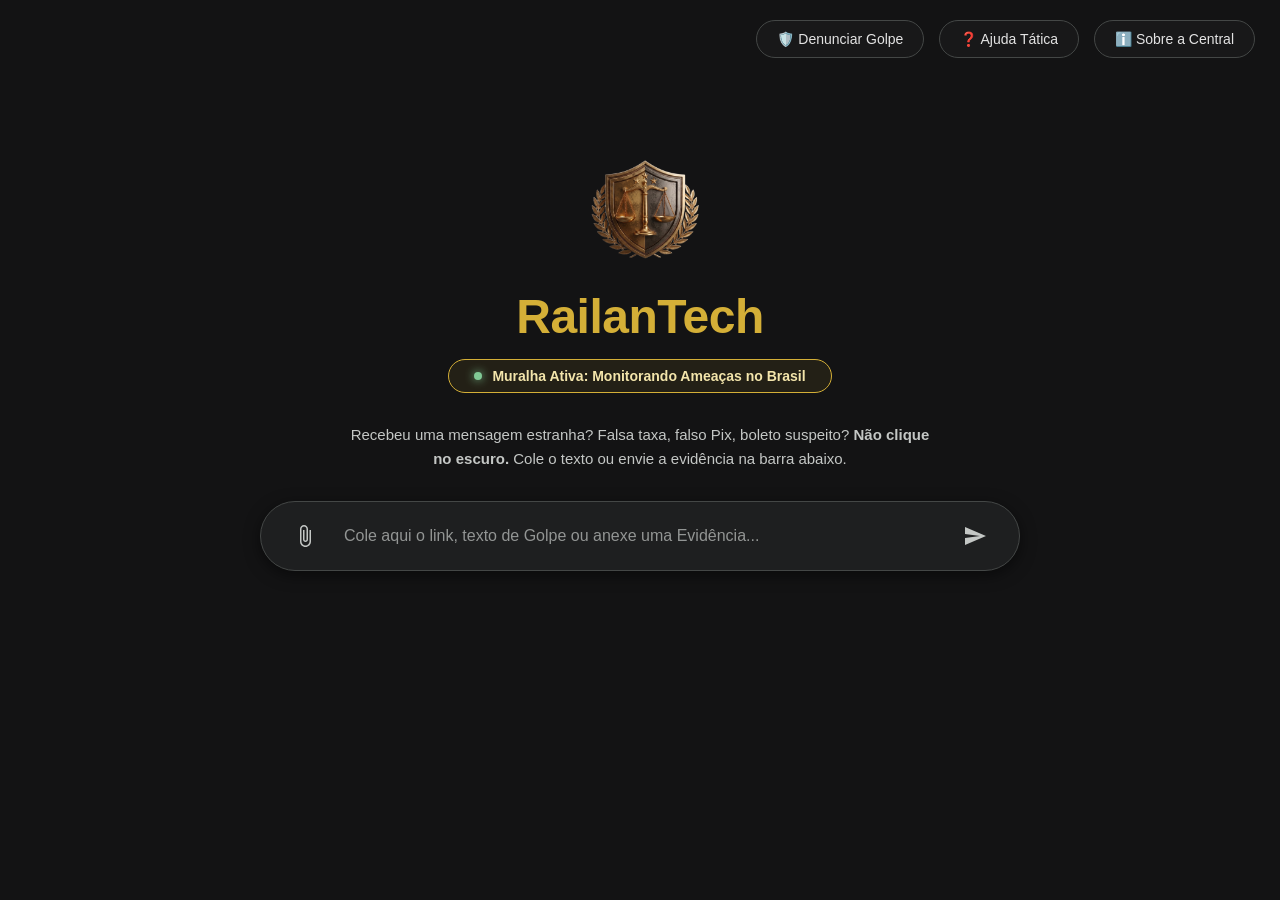
==== index.html @ b24131e7 "Update index.html" ====
<!DOCTYPE html>
<html lang="pt-BR">
<head>
    <meta charset="UTF-8">
    <meta name="viewport" content="width=device-width, initial-scale=1.0">
    <title>RailanTech Protect - Central Anti-Fraude</title>
    <style>
        :root {
            --bg-principal: #131314; --bg-secundario: #1e1f20; --bg-hover: #333538;
            --texto-principal: #e3e3e3; --texto-secundario: #c4c7c5; --borda: #444746;
            --destaque-azul: #a8c7fa; --vermelho-alerta: #f28b82; --verde-seguro: #81c995;
            --ouro-puro: #d4af37; --ouro-brilho: #f3e5ab; --fundo-modal: rgba(0, 0, 0, 0.85);
        }
        
        * { 
            margin: 0; padding: 0; box-sizing: border-box; 
            font-family: -apple-system, BlinkMacSystemFont, "Segoe UI", Roboto, Helvetica, Arial, sans-serif;
            -webkit-tap-highlight-color: transparent;
        }
        
        body {
            background-color: var(--bg-principal); color: var(--texto-principal);
            min-height: 100dvh; display: flex; flex-direction: column;
            align-items: center; overflow-x: hidden;
        }
        input, button, textarea {
            -webkit-appearance: none; border: none; outline: none;
        }
        /* =========================================
        1. MENU ESTRATÉGICO
        ========================================= */
        .top-bar { position: absolute; top: 0; width: 100%; padding: 20px 25px; display: flex; justify-content: flex-end; align-items: center; z-index: 100; }
        .menu-btn { background: none; color: var(--texto-secundario); cursor: pointer; padding: 10px; border-radius: 50%; transition: 0.2s; display: flex; align-items: center; justify-content: center; }
        .menu-flutuante { position: absolute; top: 70px; right: 25px; background-color: var(--bg-secundario); border-radius: 12px; width: 350px; padding: 12px 0;
        border: 1px solid var(--borda); display: none; z-index: 101; box-shadow: 0 10px 30px rgba(0,0,0,0.8); }
        .menu-flutuante.ativo { display: block; animation: fadeIn 0.2s; }
        .menu-item { padding: 16px 20px; display: flex; align-items: center; gap: 15px; color: var(--texto-principal); font-size: 16px; font-weight: 500; cursor: pointer; transition: 0.2s; }
        .menu-item:hover { background-color: rgba(255,255,255,0.05); }

        @media (min-width: 1025px) {
            .menu-btn { display: none; }
            .menu-flutuante { position: static; display: flex !important; flex-direction: row; gap: 15px; background: transparent; border: none; padding: 0; width: auto; box-shadow: none; }
            .menu-item { padding: 10px 20px; border-radius: 30px; border: 1px solid var(--borda); background-color: rgba(255,255,255,0.02); font-size: 14px; }
            .menu-item:hover { background-color: rgba(255,255,255,0.08); border-color: var(--texto-secundario); }
        }
        /* =========================================
        2. NÚCLEO CENTRAL (DASHBOARD)
        ========================================= */
        .main-container { width: 100%; max-width: 800px; padding: 20px; display: flex; flex-direction: column; align-items: center; text-align: center; margin-top: 15dvh; }
        .conteudo-central img { width: 220px; height: auto; margin-bottom: 20px; }
        .titulo-central { color: var(--ouro-puro); font-size: 48px; font-weight: 600; margin-bottom: 15px; letter-spacing: -0.5px; }

        .placar-autoridade { background: rgba(212, 175, 55, 0.08); border: 1px solid var(--ouro-puro); border-radius: 30px; padding: 8px 25px; color: var(--ouro-brilho); font-weight: 600;
        font-size: 14px; margin-bottom: 30px; display: inline-flex; align-items: center; gap: 10px; }
        .placar-autoridade span { display: inline-block; width: 8px; height: 8px; background-color: var(--verde-seguro); border-radius: 50%; box-shadow: 0 0 10px var(--verde-seguro); animation: pulse 2s infinite; }
        .prompt-box { width: 100%; background-color: var(--bg-secundario); border-radius: 40px; display: flex; align-items: center; padding: 10px 20px; border: 1px solid var(--borda); margin-bottom: 30px; transition: 0.3s; box-shadow: 0 4px 15px rgba(0,0,0,0.5); }
        .prompt-box:focus-within { border-color: var(--texto-secundario); background-color: var(--bg-hover); box-shadow: 0 4px 20px rgba(0,0,0,0.7); }
        .prompt-box input[type="text"] { flex: 1; background: transparent; color: var(--texto-principal); font-size: 16px; padding: 15px; }
        .prompt-box input[type="text"]::placeholder { color: var(--texto-secundario); opacity: 0.7; }
        .btn-acao { background: transparent; cursor: pointer; padding: 12px; border-radius: 50%; transition: 0.2s; display: flex; align-items: center; justify-content: center; }
        .btn-acao:hover { background-color: rgba(255,255,255,0.1); }
        .btn-acao svg { fill: var(--texto-secundario); width: 24px; height: 24px; }
        .resultado-box { width: 100%; display: none; flex-direction: column; text-align: left; margin-bottom: 40px; }
        .mensagem-ia { background-color: var(--bg-secundario); padding: 30px; border-radius: 16px; font-size: 16px; line-height: 1.7; border: 1px solid var(--borda); }
        .mensagem-ia.alerta { border-left: 4px solid var(--vermelho-alerta); }
        .mensagem-ia.seguro { border-left: 4px solid var(--verde-seguro); }
        .mensagem-ia.neutro { border-left: 4px solid var(--destaque-azul); }
        .preview-imagem { max-width: 100%; max-height: 250px; border-radius: 8px; margin-bottom: 15px; display: none; border: 1px solid var(--borda); object-fit: contain; }
        /* =========================================
        3. ARQUITETURA MODAL (O COFRE BLINDADO)
        ========================================= */
        .modal-overlay { position: fixed; top: 0; left: 0; width: 100%; height: 100%; background: var(--fundo-modal); z-index: 999; display: none; align-items: center; justify-content: center; backdrop-filter: blur(8px); animation: fadeIn 0.3s; }
        .modal-content { background-color: var(--bg-secundario); border-radius: 20px; width: 90%; max-width: 600px; padding: 40px; padding-bottom: 50px; position: relative; max-height: 85dvh; overflow-y: auto; border: 1px solid var(--borda); box-shadow: 0 15px 50px rgba(0,0,0,0.8); }
        .modal-title { font-size: 22px; margin-bottom: 25px; color: var(--ouro-brilho); display: flex; align-items: center; gap: 10px; font-weight: 600; padding-right: 30px; }
        .btn-fechar { position: absolute; top: 20px; right: 20px; background: transparent; color: var(--texto-secundario); cursor: pointer; font-size: 22px; width: 40px; height: 40px; border-radius: 50%; display: flex; align-items: center; justify-content: center; transition: 0.2s; }
        .btn-fechar:hover { background-color: rgba(255,255,255,0.08); color: var(--vermelho-alerta); }
        .secao-dossie { margin-bottom: 25px; }
        .secao-dossie p { margin-bottom: 10px; font-weight: 600; color: var(--texto-principal); font-size: 15px; }
        .botoes-grid { display: grid; grid-template-columns: 1fr 1fr; gap: 10px; }
        .btn-opcao { background: var(--bg-principal); border: 2px solid var(--borda); color: var(--texto-secundario); padding: 15px; border-radius: 12px; cursor: pointer; font-size: 15px; font-weight: 600; transition: 0.2s; }
        .btn-opcao.selecionado { background: rgba(212, 175, 55, 0.1); border-color: var(--ouro-puro); color: var(--ouro-brilho); }

        .input-texto { width: 100%; background: var(--bg-principal); border: 1px solid var(--borda); color: var(--texto-principal); padding: 15px; border-radius: 12px; margin-bottom: 10px; font-size: 16px; }
        textarea.input-texto { resize: vertical; }
        .input-texto:focus { border-color: var(--ouro-puro); }

        .btn-fantasma { width: 100%; background: transparent; border: 1px dashed var(--borda); color: var(--texto-secundario); padding: 15px; border-radius: 12px; cursor: pointer; font-size: 15px; display: flex; justify-content: center; align-items: center; gap: 8px; }

        .btn-enviar-dossie { background: linear-gradient(45deg, var(--ouro-puro), var(--ouro-brilho)); color: #000; padding: 18px; border-radius: 35px; font-weight: 700; width: 100%; cursor: pointer; font-size: 16px; margin-top: 15px; margin-bottom: 10px; transition: 0.2s; box-shadow: 0 4px 15px rgba(212, 175, 55, 0.3); }
        .btn-enviar-dossie:hover { transform: translateY(-2px); box-shadow: 0 6px 20px rgba(212, 175, 55, 0.5); }
        .protocolo-box { background: var(--bg-principal); border: 1px solid var(--ouro-puro); padding: 15px; border-radius: 10px; font-size: 22px; font-weight: bold; color: var(--ouro-brilho); margin: 20px 0; letter-spacing: 2px; text-align: center; }
        
        /* =========================================
        4. FLUIDEZ ESTRATÉGICA
        ========================================= */
        @media (max-width: 1024px) {
            .main-container { margin-top: 10dvh; width: 90%; }
            .titulo-central { font-size: 42px; }
        }
        @media (max-width: 768px) {
            .main-container { margin-top: 5dvh; padding: 10px; width: 100%; }
            .titulo-central { font-size: 36px; }
            .conteudo-central img { width: 160px; }
            .prompt-box { padding: 6px 12px; }
            .prompt-box input[type="text"] { font-size: 16px; padding: 12px 5px; }
            .menu-flutuante { width: 90%; left: 5%; right: 5%; top: 70px; }
            .modal-content { padding: 25px 20px 45px 20px; width: 95%; max-height: 90dvh; }
            .botoes-grid { grid-template-columns: 1fr !important; }
            .btn-fechar { top: 15px; right: 15px; }
        }
        @keyframes pulse { 0% { opacity: 0.5; } 50% { opacity: 1; } 100% { opacity: 0.5; } }
        @keyframes fadeIn { from { opacity: 0; } to { opacity: 1; } }
    </style>
</head>
<body>
    <div class="top-bar">
        <button class="menu-btn" onclick="document.getElementById('menuFlutuante').classList.toggle('ativo')">
            <svg viewBox="0 0 24 24" width="28" height="28" fill="currentColor"><path d="M3 18h18v-2H3v2zm0-5h18v-2H3v2zm0-7v2h18V6H3z"/></svg>
        </button>
        <div class="menu-flutuante" id="menuFlutuante">
            <div class="menu-item" onclick="abrirModalOSINT('form-dossie')"> 🛡️  Denunciar Golpe</div>
            <div class="menu-item" onclick="abrirModalOSINT('painel-ajuda')"> ❓  Ajuda Tática</div>
            <div class="menu-item" onclick="abrirModalOSINT('painel-sobre')"> ℹ️  Sobre a Central</div>
        </div>
    </div>
    <div class="main-container">
        <div class="conteudo-central">
            <img src="escudo-sem-fundo.png" alt="Escudo RailanTech">
            <h1 class="titulo-central">RailanTech</h1>
            <div class="placar-autoridade"><span></span> Muralha Ativa: Monitorando Ameaças no Brasil</div>
            <p style="color: var(--texto-secundario); margin-bottom: 30px; font-size: 15px; max-width: 600px; line-height: 1.6;">
                Recebeu uma mensagem estranha? Falsa taxa, falso Pix, boleto suspeito?
                <b>Não clique no escuro.</b> Cole o texto ou envie a evidência na barra abaixo.
            </p>
        </div>
        <div class="prompt-box">
            <input type="file" id="input-imagem-radar" accept="image/*,video/*,audio/*" style="display: none;" onchange="processarImagemNeural(event)">
            <button class="btn-acao" onclick="document.getElementById('input-imagem-radar').click()" title="Anexar Evidência">
                <svg viewBox="0 0 24 24"><path d="M16.5 6v11.5c0 2.21-1.79 4-4 4s-4-1.79-4-4V5c0-1.38 1.12-2.5 2.5-2.5s2.5 1.12 2.5 2.5v10.5c0 .55-.45 1-1 1s-1-.45-1-1V6H10v9.5c0 1.38 1.12 2.5 2.5 2.5s2.5-1.12 2.5-2.5V5c0-2.21-1.79-4-4-4S7 2.79 7 5v12.5c0 3.04 2.46 5.5 5.5 5.5s5.5-2.46 5.5-5.5V6h-1.5z"/></svg>
            </button>
            <input type="text" id="input-link" onkeypress="if(event.key === 'Enter') iniciarVarredura()">
            <button class="btn-acao" onclick="iniciarVarredura()" title="Verificar Segurança">
                <svg viewBox="0 0 24 24"><path d="M2.01 21L23 12 2.01 3 2 10l15 2-15 2z"/></svg>
            </button>
        </div>
        <div id="loading-varredura" style="display:none; color: var(--texto-secundario); margin-bottom: 20px; font-weight: 500;">Analisando dados com Perícia OSINT...</div>
        <div class="resultado-box" id="resultado-box">
            <img id="preview-imagem-radar" class="preview-imagem" src="" alt="Evidência Analisada">
            <div class="mensagem-ia" id="mensagem-resposta"></div>
        </div>
    </div>
    
    <div class="modal-overlay" id="modalOSINT">
        <div class="modal-content">
            <button class="btn-fechar" onclick="document.getElementById('modalOSINT').style.display='none'"> ✖ </button>

            <div id="form-dossie" style="display:none;">
                <div class="modal-title"> 🛡️  Dossiê de Investigação</div>
                <p style="color: var(--texto-secundario); margin-bottom: 25px; font-size: 14px;">Suas informações ajudam a alimentar a nossa Lista Negra.</p>
                <div class="secao-dossie">
                    <p>1. Quem foi o alvo da tentativa de golpe?</p>
                    <div class="botoes-grid">
                        <button class="btn-opcao selecionado" id="btn-cidadao" onclick="selecionarPerfil('Cidadão')"> 👤  Sou Cidadão (Pessoa Física)</button>
                        <button class="btn-opcao" id="btn-empresa" onclick="selecionarPerfil('Empresa')"> 🏢  Sou Empresa (CNPJ)</button>
                    </div>
                </div>
                <div class="secao-dossie">
                    <p>2. Por onde o bandido tentou atacar?</p>
                    <div class="botoes-grid" style="grid-template-columns: 1fr 1fr 1fr;">
                        <button class="btn-opcao selecionado" onclick="selecionarCanal(this, 'WhatsApp')">WhatsApp</button>
                        <button class="btn-opcao" onclick="selecionarCanal(this, 'E-mail')">E-mail</button>
                        <button class="btn-opcao" onclick="selecionarCanal(this, 'SMS')">SMS/Outro</button>
                    </div>
                </div>
                <div class="secao-dossie">
                    <p>3. Conte do seu jeito o que aconteceu:</p>
                    <textarea id="texto-relato" class="input-texto" rows="4" placeholder="Escreva aqui ou grave um vídeo/áudio no botão abaixo..."></textarea>

                    <input type="file" id="input-anexo-dossie" accept="image/*,video/*,audio/*" style="display:none" onchange="prepararAnexoDossie(event)">
                    <button class="btn-fantasma" id="btn-ui-anexo" onclick="document.getElementById('input-anexo-dossie').click()">
                        📎  Anexar Evidência (Print / Vídeo Libras / Áudio)
                    </button>
                </div>
                <input type="text" id="contato-opcional" class="input-texto" placeholder="Seu WhatsApp ou E-mail (Opcional)">
                <button class="btn-enviar-dossie" onclick="transmitirDossieOficial()" id="btn-transmitir">Transmitir Dossiê para a Central</button>
            </div>
            
            <div id="tela-sucesso" style="display:none; text-align: center; padding: 20px 0;">
                <h3 style="color: var(--verde-seguro); font-size: 24px; margin-bottom: 15px;"> ✅  Denúncia Registrada!</h3>
                <p style="color: var(--texto-secundario); font-size: 15px;">Você agiu como um verdadeiro Agente. Sua denúncia foi processada sob o protocolo oficial:</p>
                <div class="protocolo-box" id="num-protocolo">RT-BR-...</div>
                <button class="btn-opcao selecionado" style="width: 100%;" onclick="document.getElementById('modalOSINT').style.display='none'">Fechar e Voltar à Base</button>
            </div>
            
            <div id="painel-ajuda" style="display:none;">
                <div class="modal-title"> ❓  Ajuda Tática</div>
                <p style="color: var(--texto-secundario); font-size: 15px; margin-bottom: 18px; line-height: 1.6;"> 🚨  <b>1. Congele e Capture:</b> O bandido sempre tenta usar o medo e a pressa contra você. Não clique em nenhum link no escuro! Respire, tire um Print (foto da tela) ou copie o texto da mensagem suspeita.</p>
                <p style="color: var(--texto-secundario); font-size: 15px; margin-bottom: 18px; line-height: 1.6;"> 📥  <b>2. Acione o Radar:</b> Venha para a nossa Central. Cole o texto do golpe na barra principal ou clique no <b>Clipe de Papel</b> para enviar a foto da conversa.</p>
                <p style="color: var(--texto-secundario); font-size: 15px; margin-bottom: 18px; line-height: 1.6;"> ⚖️  <b>3. O Veredito Oficial:</b> Deixe a nossa Inteligência agir. Se acender a luz do <b style="color: var(--vermelho-alerta);">Alerta Vermelho</b>, é fraude: bloqueie o contato imediatamente. Se brilhar o <b style="color: var(--verde-seguro);">Selo Verde</b>, fique em paz, o acesso é seguro.</p>
            </div>
            
            <div id="painel-sobre" style="display:none;">
                <div class="modal-title"> ℹ️  Sobre a RailanTech</div>
                <p style="color: var(--texto-secundario); font-size: 15px; line-height: 1.6;">O <b>Terminal de Inteligência RailanTech</b> é uma muralha de segurança contra o cibercrime. Desenvolvido com arquitetura de dados OSINT Nível 1, operando com inteligência artificial para proteção da população brasileira contra golpes virtuais.</p>
            </div>
        </div>
    </div>

    <script>
        // ATENÇÃO COMANDANTE: INSIRA AQUI O LINK REAL DO SEU CLOUDFLARE WORKER
        const API_MATRIZ = "https://motor-osint-privado.analise-seguranca.workers.dev";

        const frasesMobile = ["Cole o Link suspeito...", "Cole o texto do Golpe...", "Ou envie a Evidência..."];
        let iFrase = 0; let iLetra = 0; let apagando = false; let isTypingPaused = false;
        const typingDelay = 70; const eraseDelay = 40; const newTextDelay = 2000;
        const inputLink = document.getElementById('input-link');
        
        inputLink.addEventListener('focus', () => { isTypingPaused = true; inputLink.placeholder = "Cole a ameaça aqui..."; });
        inputLink.addEventListener('blur', () => { if(inputLink.value === "") { isTypingPaused = false; } });
        
        function maquinaDeEscrever() {
            if (window.innerWidth > 768) {
                inputLink.placeholder = "Cole aqui o link, texto de Golpe ou anexe uma Evidência...";
                return;
            }
            if (isTypingPaused || inputLink.value !== "") {
                setTimeout(maquinaDeEscrever, 1000);
                return;
            }
            const fraseAtual = frasesMobile[iFrase];
            if (!apagando) {
                inputLink.placeholder = fraseAtual.substring(0, iLetra + 1);
                iLetra++;
                if (iLetra === fraseAtual.length) {
                    apagando = true;
                    setTimeout(maquinaDeEscrever, newTextDelay);
                } else { setTimeout(maquinaDeEscrever, typingDelay); }
            } else {
                inputLink.placeholder = fraseAtual.substring(0, iLetra - 1);
                iLetra--;
                if (iLetra === 0) {
                    apagando = false;
                    iFrase = (iFrase + 1) % frasesMobile.length;
                    setTimeout(maquinaDeEscrever, typingDelay);
                } else { setTimeout(maquinaDeEscrever, eraseDelay); }
            }
        }
        window.onload = function() { setTimeout(maquinaDeEscrever, 500); };
        
        function abrirModalOSINT(painelID) {
            document.getElementById('menuFlutuante').classList.remove('ativo');
            document.getElementById('form-dossie').style.display = 'none';
            document.getElementById('tela-sucesso').style.display = 'none';
            document.getElementById('painel-ajuda').style.display = 'none';
            document.getElementById('painel-sobre').style.display = 'none';

            if(painelID === 'form-dossie') {
                dossieDados.anexoBase64 = null;
                document.getElementById('texto-relato').value = '';
                document.getElementById('contato-opcional').value = '';
                const btnUi = document.getElementById('btn-ui-anexo');
                btnUi.innerHTML = ' 📎  Anexar Evidência (Print / Vídeo Libras / Áudio)';
                btnUi.style.color = 'var(--texto-secundario)';
            }
            document.getElementById(painelID).style.display = 'block';
            document.getElementById('modalOSINT').style.display = 'flex';
        }
        
        document.addEventListener('click', function(event) {
            const menu = document.getElementById('menuFlutuante');
            const btnMenu = document.querySelector('.menu-btn');
            if (!menu.contains(event.target) && !btnMenu.contains(event.target)) {
                menu.classList.remove('ativo');
            }
        });
        
        function aplicarCoresLaudo(msgBox, texto) {
            msgBox.className = "mensagem-ia";
            const txt = texto.toUpperCase();
            if (txt.includes("[ SEGURO") || txt.includes("[SEGURO")) { msgBox.classList.add("seguro"); }
            else if (txt.includes("[ ALERTA") || txt.includes("[ALERTA") || txt.includes("[ AMEAÇA") || txt.includes("[AMEAÇA") || txt.includes("[ GOLPE") || txt.includes("[GOLPE")) { msgBox.classList.add("alerta"); }
            else { msgBox.classList.add("neutro"); }
        }
        
        async function iniciarVarredura() {
            const inputDado = document.getElementById('input-link').value;
            if(!inputDado) return;
            document.getElementById('resultado-box').style.display = "none";
            document.getElementById('preview-imagem-radar').style.display = "none";
            document.getElementById('loading-varredura').style.display = "block";
            try {
                const req = await fetch(API_MATRIZ, { method: "POST", headers: { "Content-Type": "application/json" }, body: JSON.stringify({ tipo: "link", dado: inputDado }) });
                const data = await req.json();
                exibirResposta(data.analise);
            } catch (e) { exibirResposta(" 🚨  [ ALERTA CRÍTICO ]  🚨 \n\nFalha na comunicação com a base."); }
        }
        
        async function processarImagemNeural(event) {
            const file = event.target.files[0]; if (!file) return;
            document.getElementById('resultado-box').style.display = "none";
            document.getElementById('loading-varredura').style.display = "block";
            const reader = new FileReader();
            reader.onload = async function(e) {
                const base64 = e.target.result;
                document.getElementById('preview-imagem-radar').src = base64;
                document.getElementById('preview-imagem-radar').style.display = "block";
                try {
                    const req = await fetch(API_MATRIZ, { method: "POST", headers: { "Content-Type": "application/json" }, body: JSON.stringify({ tipo: "imagem", dado: base64 }) });
                    const data = await req.json();
                    exibirResposta(data.analise);
                } catch (err) { exibirResposta(" 🚨  [ ALERTA CRÍTICO ]  🚨 \n\nArquivo muito grande para leitura neural."); }
            };
            reader.readAsDataURL(file);
        }
        
        function exibirResposta(textoOriginal) {
            document.getElementById('loading-varredura').style.display = "none";
            const msgBox = document.getElementById('mensagem-resposta');
            document.getElementById('resultado-box').style.display = "flex";
            let txt = textoOriginal ? textoOriginal.replace(/\n/g, '<br>') : "Erro de sistema.";
            msgBox.innerHTML = txt; aplicarCoresLaudo(msgBox, txt);
        }
        
        let dossieDados = { perfil: 'Cidadão', canal: 'WhatsApp', anexoBase64: null };
        
        function selecionarPerfil(tipo) {
            dossieDados.perfil = tipo;
            document.getElementById('btn-cidadao').classList.remove('selecionado');
            document.getElementById('btn-empresa').classList.remove('selecionado');
            if(tipo === 'Cidadão') document.getElementById('btn-cidadao').classList.add('selecionado');
            else document.getElementById('btn-empresa').classList.add('selecionado');
        }
        
        function selecionarCanal(elemento, tipo) {
            dossieDados.canal = tipo;
            const botoes = elemento.parentElement.children;
            for(let i=0; i<botoes.length; i++) botoes[i].classList.remove('selecionado');
            elemento.classList.add('selecionado');
        }
        
        function prepararAnexoDossie(event) {
            const file = event.target.files[0];
            if(file) {
                const reader = new FileReader();
                reader.onload = function(e) {
                    dossieDados.anexoBase64 = e.target.result;
                    const btnUi = document.getElementById('btn-ui-anexo');
                    btnUi.innerHTML = ' ✅  Evidência Capturada (' + file.name.substring(0,12) + '...)';
                    btnUi.style.color = 'var(--verde-seguro)';
                };
                reader.readAsDataURL(file);
            }
        }
        
        async function transmitirDossieOficial() {
            const relato = document.getElementById('texto-relato').value;
            const contato = document.getElementById('contato-opcional').value;
            if(!relato && !dossieDados.anexoBase64) { alert("Descreva o que aconteceu ou anexe um arquivo."); return; }
            const btnTx = document.getElementById('btn-transmitir');
            btnTx.innerText = "Criptografando..."; btnTx.disabled = true;
            const payload = { alerta: true, perfil: dossieDados.perfil, canal: dossieDados.canal, mensagem: relato || "Relato em anexo", contato: contato || "Anônimo", anexo: dossieDados.anexoBase64 };
            try {
                const req = await fetch(API_MATRIZ, { method: "POST", headers: { "Content-Type": "application/json" }, body: JSON.stringify(payload) });
                const data = await req.json();
                document.getElementById('form-dossie').style.display = 'none';
                document.getElementById('num-protocolo').innerText = data.protocolo || "RT-BR-SUCESSO";
                document.getElementById('tela-sucesso').style.display = 'block';
            } catch(e) { alert("Falha de conexão. O arquivo pode ser muito pesado."); }
            finally { btnTx.innerText = "Transmitir Dossiê para a Central"; btnTx.disabled = false; }
        }
    </script>
</body>
</html>
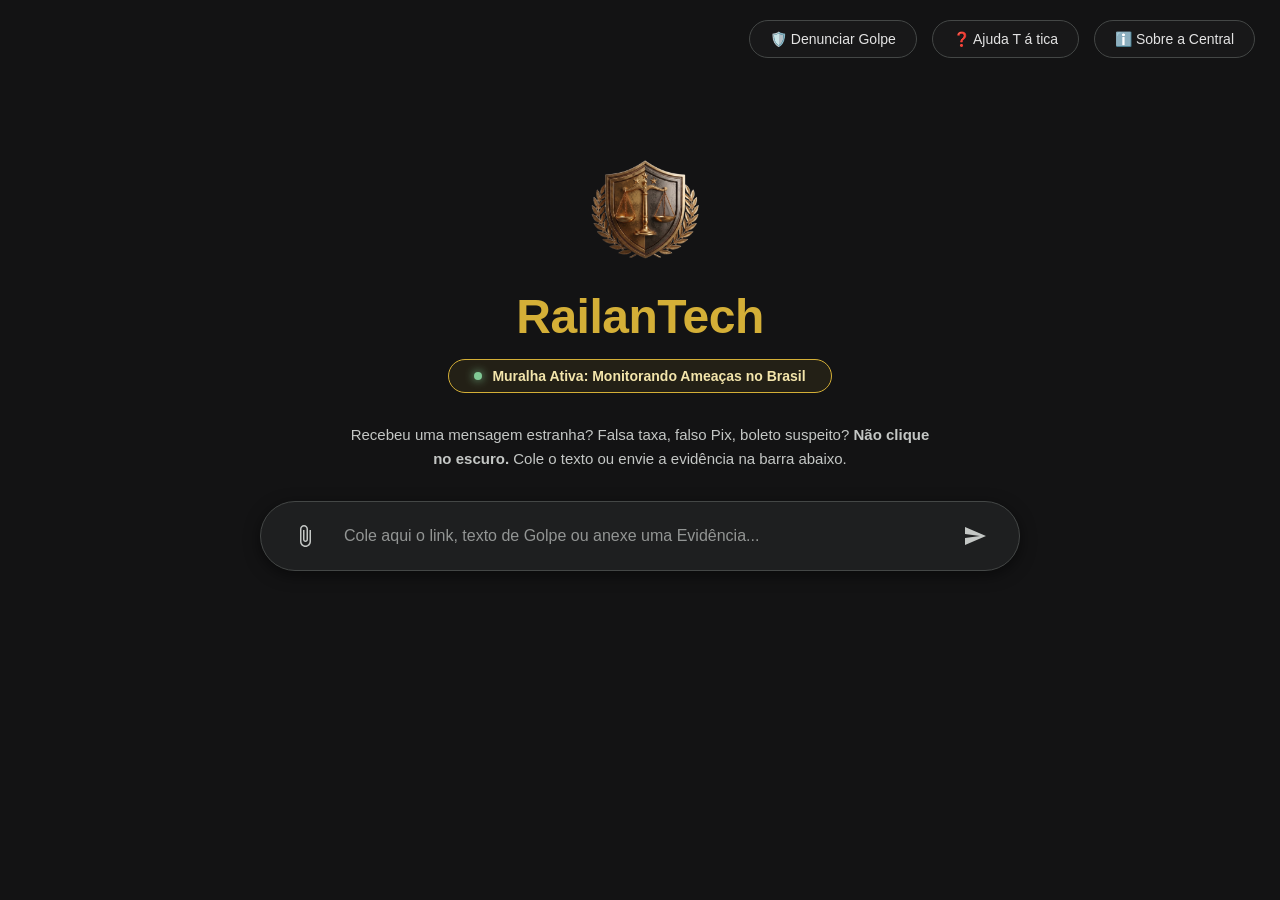
==== commit 82cab1cf: "Update index.html" ====
--- a/index.html
+++ b/index.html
@@ -1,373 +1,390 @@
 <!DOCTYPE html>
 <html lang="pt-BR">
 <head>
-    <meta charset="UTF-8">
-    <meta name="viewport" content="width=device-width, initial-scale=1.0">
-    <title>RailanTech Protect - Central Anti-Fraude</title>
-    <style>
-        :root {
-            --bg-principal: #131314; --bg-secundario: #1e1f20; --bg-hover: #333538;
-            --texto-principal: #e3e3e3; --texto-secundario: #c4c7c5; --borda: #444746;
-            --destaque-azul: #a8c7fa; --vermelho-alerta: #f28b82; --verde-seguro: #81c995;
-            --ouro-puro: #d4af37; --ouro-brilho: #f3e5ab; --fundo-modal: rgba(0, 0, 0, 0.85);
-        }
-        
-        * { 
-            margin: 0; padding: 0; box-sizing: border-box; 
-            font-family: -apple-system, BlinkMacSystemFont, "Segoe UI", Roboto, Helvetica, Arial, sans-serif;
-            -webkit-tap-highlight-color: transparent;
-        }
-        
-        body {
-            background-color: var(--bg-principal); color: var(--texto-principal);
-            min-height: 100dvh; display: flex; flex-direction: column;
-            align-items: center; overflow-x: hidden;
-        }
-        input, button, textarea {
-            -webkit-appearance: none; border: none; outline: none;
-        }
-        /* =========================================
-        1. MENU ESTRATÉGICO
-        ========================================= */
-        .top-bar { position: absolute; top: 0; width: 100%; padding: 20px 25px; display: flex; justify-content: flex-end; align-items: center; z-index: 100; }
-        .menu-btn { background: none; color: var(--texto-secundario); cursor: pointer; padding: 10px; border-radius: 50%; transition: 0.2s; display: flex; align-items: center; justify-content: center; }
-        .menu-flutuante { position: absolute; top: 70px; right: 25px; background-color: var(--bg-secundario); border-radius: 12px; width: 350px; padding: 12px 0;
-        border: 1px solid var(--borda); display: none; z-index: 101; box-shadow: 0 10px 30px rgba(0,0,0,0.8); }
-        .menu-flutuante.ativo { display: block; animation: fadeIn 0.2s; }
-        .menu-item { padding: 16px 20px; display: flex; align-items: center; gap: 15px; color: var(--texto-principal); font-size: 16px; font-weight: 500; cursor: pointer; transition: 0.2s; }
-        .menu-item:hover { background-color: rgba(255,255,255,0.05); }
-
-        @media (min-width: 1025px) {
-            .menu-btn { display: none; }
-            .menu-flutuante { position: static; display: flex !important; flex-direction: row; gap: 15px; background: transparent; border: none; padding: 0; width: auto; box-shadow: none; }
-            .menu-item { padding: 10px 20px; border-radius: 30px; border: 1px solid var(--borda); background-color: rgba(255,255,255,0.02); font-size: 14px; }
-            .menu-item:hover { background-color: rgba(255,255,255,0.08); border-color: var(--texto-secundario); }
-        }
-        /* =========================================
-        2. NÚCLEO CENTRAL (DASHBOARD)
-        ========================================= */
-        .main-container { width: 100%; max-width: 800px; padding: 20px; display: flex; flex-direction: column; align-items: center; text-align: center; margin-top: 15dvh; }
-        .conteudo-central img { width: 220px; height: auto; margin-bottom: 20px; }
-        .titulo-central { color: var(--ouro-puro); font-size: 48px; font-weight: 600; margin-bottom: 15px; letter-spacing: -0.5px; }
-
-        .placar-autoridade { background: rgba(212, 175, 55, 0.08); border: 1px solid var(--ouro-puro); border-radius: 30px; padding: 8px 25px; color: var(--ouro-brilho); font-weight: 600;
-        font-size: 14px; margin-bottom: 30px; display: inline-flex; align-items: center; gap: 10px; }
-        .placar-autoridade span { display: inline-block; width: 8px; height: 8px; background-color: var(--verde-seguro); border-radius: 50%; box-shadow: 0 0 10px var(--verde-seguro); animation: pulse 2s infinite; }
-        .prompt-box { width: 100%; background-color: var(--bg-secundario); border-radius: 40px; display: flex; align-items: center; padding: 10px 20px; border: 1px solid var(--borda); margin-bottom: 30px; transition: 0.3s; box-shadow: 0 4px 15px rgba(0,0,0,0.5); }
-        .prompt-box:focus-within { border-color: var(--texto-secundario); background-color: var(--bg-hover); box-shadow: 0 4px 20px rgba(0,0,0,0.7); }
-        .prompt-box input[type="text"] { flex: 1; background: transparent; color: var(--texto-principal); font-size: 16px; padding: 15px; }
-        .prompt-box input[type="text"]::placeholder { color: var(--texto-secundario); opacity: 0.7; }
-        .btn-acao { background: transparent; cursor: pointer; padding: 12px; border-radius: 50%; transition: 0.2s; display: flex; align-items: center; justify-content: center; }
-        .btn-acao:hover { background-color: rgba(255,255,255,0.1); }
-        .btn-acao svg { fill: var(--texto-secundario); width: 24px; height: 24px; }
-        .resultado-box { width: 100%; display: none; flex-direction: column; text-align: left; margin-bottom: 40px; }
-        .mensagem-ia { background-color: var(--bg-secundario); padding: 30px; border-radius: 16px; font-size: 16px; line-height: 1.7; border: 1px solid var(--borda); }
-        .mensagem-ia.alerta { border-left: 4px solid var(--vermelho-alerta); }
-        .mensagem-ia.seguro { border-left: 4px solid var(--verde-seguro); }
-        .mensagem-ia.neutro { border-left: 4px solid var(--destaque-azul); }
-        .preview-imagem { max-width: 100%; max-height: 250px; border-radius: 8px; margin-bottom: 15px; display: none; border: 1px solid var(--borda); object-fit: contain; }
-        /* =========================================
-        3. ARQUITETURA MODAL (O COFRE BLINDADO)
-        ========================================= */
-        .modal-overlay { position: fixed; top: 0; left: 0; width: 100%; height: 100%; background: var(--fundo-modal); z-index: 999; display: none; align-items: center; justify-content: center; backdrop-filter: blur(8px); animation: fadeIn 0.3s; }
-        .modal-content { background-color: var(--bg-secundario); border-radius: 20px; width: 90%; max-width: 600px; padding: 40px; padding-bottom: 50px; position: relative; max-height: 85dvh; overflow-y: auto; border: 1px solid var(--borda); box-shadow: 0 15px 50px rgba(0,0,0,0.8); }
-        .modal-title { font-size: 22px; margin-bottom: 25px; color: var(--ouro-brilho); display: flex; align-items: center; gap: 10px; font-weight: 600; padding-right: 30px; }
-        .btn-fechar { position: absolute; top: 20px; right: 20px; background: transparent; color: var(--texto-secundario); cursor: pointer; font-size: 22px; width: 40px; height: 40px; border-radius: 50%; display: flex; align-items: center; justify-content: center; transition: 0.2s; }
-        .btn-fechar:hover { background-color: rgba(255,255,255,0.08); color: var(--vermelho-alerta); }
-        .secao-dossie { margin-bottom: 25px; }
-        .secao-dossie p { margin-bottom: 10px; font-weight: 600; color: var(--texto-principal); font-size: 15px; }
-        .botoes-grid { display: grid; grid-template-columns: 1fr 1fr; gap: 10px; }
-        .btn-opcao { background: var(--bg-principal); border: 2px solid var(--borda); color: var(--texto-secundario); padding: 15px; border-radius: 12px; cursor: pointer; font-size: 15px; font-weight: 600; transition: 0.2s; }
-        .btn-opcao.selecionado { background: rgba(212, 175, 55, 0.1); border-color: var(--ouro-puro); color: var(--ouro-brilho); }
-
-        .input-texto { width: 100%; background: var(--bg-principal); border: 1px solid var(--borda); color: var(--texto-principal); padding: 15px; border-radius: 12px; margin-bottom: 10px; font-size: 16px; }
-        textarea.input-texto { resize: vertical; }
-        .input-texto:focus { border-color: var(--ouro-puro); }
-
-        .btn-fantasma { width: 100%; background: transparent; border: 1px dashed var(--borda); color: var(--texto-secundario); padding: 15px; border-radius: 12px; cursor: pointer; font-size: 15px; display: flex; justify-content: center; align-items: center; gap: 8px; }
-
-        .btn-enviar-dossie { background: linear-gradient(45deg, var(--ouro-puro), var(--ouro-brilho)); color: #000; padding: 18px; border-radius: 35px; font-weight: 700; width: 100%; cursor: pointer; font-size: 16px; margin-top: 15px; margin-bottom: 10px; transition: 0.2s; box-shadow: 0 4px 15px rgba(212, 175, 55, 0.3); }
-        .btn-enviar-dossie:hover { transform: translateY(-2px); box-shadow: 0 6px 20px rgba(212, 175, 55, 0.5); }
-        .protocolo-box { background: var(--bg-principal); border: 1px solid var(--ouro-puro); padding: 15px; border-radius: 10px; font-size: 22px; font-weight: bold; color: var(--ouro-brilho); margin: 20px 0; letter-spacing: 2px; text-align: center; }
-        
-        /* =========================================
-        4. FLUIDEZ ESTRATÉGICA
-        ========================================= */
-        @media (max-width: 1024px) {
-            .main-container { margin-top: 10dvh; width: 90%; }
-            .titulo-central { font-size: 42px; }
-        }
-        @media (max-width: 768px) {
-            .main-container { margin-top: 5dvh; padding: 10px; width: 100%; }
-            .titulo-central { font-size: 36px; }
-            .conteudo-central img { width: 160px; }
-            .prompt-box { padding: 6px 12px; }
-            .prompt-box input[type="text"] { font-size: 16px; padding: 12px 5px; }
-            .menu-flutuante { width: 90%; left: 5%; right: 5%; top: 70px; }
-            .modal-content { padding: 25px 20px 45px 20px; width: 95%; max-height: 90dvh; }
-            .botoes-grid { grid-template-columns: 1fr !important; }
-            .btn-fechar { top: 15px; right: 15px; }
-        }
-        @keyframes pulse { 0% { opacity: 0.5; } 50% { opacity: 1; } 100% { opacity: 0.5; } }
-        @keyframes fadeIn { from { opacity: 0; } to { opacity: 1; } }
-    </style>
+<meta charset="UTF-8">
+<meta name="viewport" content="width=device-width, initial-scale=1.0">
+<title>RailanTech Protect - Central Anti-Fraude</title>
+<style>
+:root {
+--bg-principal: #131314; --bg-secundario: #1e1f20; --bg-hover: #333538;
+--texto-principal: #e3e3e3; --texto-secundario: #c4c7c5; --borda: #444746;
+--destaque-azul: #a8c7fa; --vermelho-alerta: #f28b82; --verde-seguro: #81c995;
+--ouro-puro: #d4af37; --ouro-brilho: #f3e5ab; --fundo-modal: rgba(0, 0, 0, 0.85);
+}
+
+* {
+margin: 0; padding: 0; box-sizing: border-box;
+font-family: -apple-system, BlinkMacSystemFont, "Segoe UI", Roboto, Helvetica, Arial, sans-serif;
+-webkit-tap-highlight-color: transparent;
+}
+
+body {
+background-color: var(--bg-principal); color: var(--texto-principal);
+min-height: 100dvh; display: flex; flex-direction: column;
+align-items: center; overflow-x: hidden;
+}
+input, button, textarea {
+-webkit-appearance: none; border: none; outline: none;
+}
+/* =========================================
+1. MENU ESTRATÉGICO
+========================================= */
+.top-bar { position: absolute; top: 0; width: 100%; padding: 20px 25px; display: flex; justify-content: flex-end; align-items: center; z-index: 100; }
+.menu-btn { background: none; color: var(--texto-secundario); cursor: pointer; padding: 10px; border-radius: 50%; transition: 0.2s; display: flex; align-items: center; justify-content: center;
+}
+.menu-flutuante { position: absolute; top: 70px; right: 25px; background-color: var(--bg-secundario); border-radius: 12px; width: 350px; padding: 12px 0;
+border: 1px solid var(--borda); display: none; z-index: 101; box-shadow: 0 10px 30px rgba(0,0,0,0.8); }
+.menu-flutuante.ativo { display: block; animation: fadeIn 0.2s; }
+.menu-item { padding: 16px 20px; display: flex; align-items: center; gap: 15px; color: var(--texto-principal); font-size: 16px; font-weight: 500; cursor: pointer;
+transition: 0.2s; }
+.menu-item:hover { background-color: rgba(255,255,255,0.05); }
+@media (min-width: 1025px) {
+.menu-btn { display: none; }
+.menu-flutuante { position: static; display: flex !important; flex-direction: row; gap: 15px; background: transparent; border: none; padding: 0; width: auto;
+box-shadow: none; }
+.menu-item { padding: 10px 20px; border-radius: 30px; border: 1px solid var(--borda); background-color: rgba(255,255,255,0.02); font-size: 14px; }
+.menu-item:hover { background-color: rgba(255,255,255,0.08); border-color: var(--texto-secundario); }
+}
+/* =========================================
+2. NÚCLEO CENTRAL (DASHBOARD)
+========================================= */
+.main-container { width: 100%; max-width: 800px; padding: 20px; display: flex; flex-direction: column; align-items: center; text-align: center; margin-top: 15dvh; }
+.conteudo-central img { width: 220px; height: auto; margin-bottom: 20px; }
+.titulo-central { color: var(--ouro-puro); font-size: 48px; font-weight: 600; margin-bottom: 15px; letter-spacing: -0.5px; }
+.placar-autoridade { background: rgba(212, 175, 55, 0.08); border: 1px solid var(--ouro-puro); border-radius: 30px; padding: 8px 25px; color: var(--ouro-brilho); font-weight: 600;
+font-size: 14px; margin-bottom: 30px; display: inline-flex; align-items: center; gap: 10px; }
+.placar-autoridade span { display: inline-block; width: 8px; height: 8px; background-color: var(--verde-seguro); border-radius: 50%; box-shadow: 0 0 10px var(--verde-seguro);
+animation: pulse 2s infinite; }
+.prompt-box { width: 100%; background-color: var(--bg-secundario); border-radius: 40px; display: flex; align-items: center; padding: 10px 20px; border: 1px solid var(--borda);
+margin-bottom: 30px; transition: 0.3s; box-shadow: 0 4px 15px rgba(0,0,0,0.5); }
+.prompt-box:focus-within { border-color: var(--texto-secundario); background-color: var(--bg-hover); box-shadow: 0 4px 20px rgba(0,0,0,0.7); }
+.prompt-box input[type="text"] { flex: 1; background: transparent; color: var(--texto-principal); font-size: 16px; padding: 15px; }
+.prompt-box input[type="text"]::placeholder { color: var(--texto-secundario); opacity: 0.7; }
+.btn-acao { background: transparent; cursor: pointer; padding: 12px; border-radius: 50%; transition: 0.2s; display: flex; align-items: center; justify-content: center; }
+.btn-acao:hover { background-color: rgba(255,255,255,0.1); }
+.btn-acao svg { fill: var(--texto-secundario); width: 24px; height: 24px; }
+.resultado-box { width: 100%; display: none; flex-direction: column; text-align: left; margin-bottom: 40px; }
+.mensagem-ia { background-color: var(--bg-secundario); padding: 30px; border-radius: 16px; font-size: 16px; line-height: 1.7; border: 1px solid var(--borda); }
+.mensagem-ia.alerta { border-left: 4px solid var(--vermelho-alerta); }
+.mensagem-ia.seguro { border-left: 4px solid var(--verde-seguro); }
+.mensagem-ia.neutro { border-left: 4px solid var(--destaque-azul); }
+.preview-imagem { max-width: 100%; max-height: 250px; border-radius: 8px; margin-bottom: 15px; display: none; border: 1px solid var(--borda); object-fit: contain; }
+/* =========================================
+3. ARQUITETURA MODAL (O COFRE BLINDADO)
+========================================= */
+.modal-overlay { position: fixed; top: 0; left: 0; width: 100%; height: 100%; background: var(--fundo-modal); z-index: 999; display: none; align-items: center;
+justify-content: center; backdrop-filter: blur(8px); animation: fadeIn 0.3s; }
+.modal-content { background-color: var(--bg-secundario); border-radius: 20px; width: 90%; max-width: 600px; padding: 40px; padding-bottom: 50px; position: relative; max-height: 85dvh; overflow-y: auto;
+border: 1px solid var(--borda); box-shadow: 0 15px 50px rgba(0,0,0,0.8); }
+.modal-title { font-size: 22px; margin-bottom: 25px; color: var(--ouro-brilho); display: flex; align-items: center; gap: 10px; font-weight: 600; padding-right: 30px; }
+.btn-fechar { position: absolute; top: 20px; right: 20px; background: transparent; color: var(--texto-secundario); cursor: pointer; font-size: 22px; width: 40px; height: 40px;
+border-radius: 50%; display: flex; align-items: center; justify-content: center; transition: 0.2s; }
+.btn-fechar:hover { background-color: rgba(255,255,255,0.08); color: var(--vermelho-alerta); }
+.secao-dossie { margin-bottom: 25px; }
+.secao-dossie p { margin-bottom: 10px; font-weight: 600; color: var(--texto-principal); font-size: 15px; }
+.botoes-grid { display: grid; grid-template-columns: 1fr 1fr; gap: 10px; }
+.btn-opcao { background: var(--bg-principal); border: 2px solid var(--borda); color: var(--texto-secundario); padding: 15px; border-radius: 12px; cursor: pointer; font-size: 15px; font-weight: 600;
+transition: 0.2s; }
+.btn-opcao.selecionado { background: rgba(212, 175, 55, 0.1); border-color: var(--ouro-puro); color: var(--ouro-brilho); }
+.input-texto { width: 100%; background: var(--bg-principal); border: 1px solid var(--borda); color: var(--texto-principal); padding: 15px; border-radius: 12px; margin-bottom: 10px; font-size: 16px;
+}
+textarea.input-texto { resize: vertical; }
+.input-texto:focus { border-color: var(--ouro-puro); }
+.btn-fantasma { width: 100%; background: transparent; border: 1px dashed var(--borda); color: var(--texto-secundario); padding: 15px; border-radius: 12px; cursor: pointer; font-size: 15px;
+display: flex; justify-content: center; align-items: center; gap: 8px; }
+.btn-enviar-dossie { background: linear-gradient(45deg, var(--ouro-puro), var(--ouro-brilho)); color: #000; padding: 18px; border-radius: 35px; font-weight: 700; width: 100%; cursor: pointer; font-size: 16px;
+margin-top: 15px; margin-bottom: 10px; transition: 0.2s; box-shadow: 0 4px 15px rgba(212, 175, 55, 0.3); }
+.btn-enviar-dossie:hover { transform: translateY(-2px); box-shadow: 0 6px 20px rgba(212, 175, 55, 0.5); }
+.protocolo-box { background: var(--bg-principal); border: 1px solid var(--ouro-puro); padding: 15px; border-radius: 10px; font-size: 22px; font-weight: bold; color: var(--ouro-brilho);
+margin: 20px 0; letter-spacing: 2px; text-align: center; }
+
+/* =========================================
+4. FLUIDEZ ESTRATÉGICA
+========================================= */
+@media (max-width: 1024px) {
+.main-container { margin-top: 10dvh; width: 90%; }
+.titulo-central { font-size: 42px; }
+}
+@media (max-width: 768px) {
+.main-container { margin-top: 5dvh; padding: 10px; width: 100%; }
+.titulo-central { font-size: 36px; }
+.conteudo-central img { width: 160px; }
+.prompt-box { padding: 6px 12px; }
+.prompt-box input[type="text"] { font-size: 16px; padding: 12px 5px; }
+.menu-flutuante { width: 90%; left: 5%; right: 5%; top: 70px; }
+.modal-content { padding: 25px 20px 45px 20px; width: 95%; max-height: 90dvh; }
+.botoes-grid { grid-template-columns: 1fr !important; }
+.btn-fechar { top: 15px; right: 15px; }
+}
+@keyframes pulse { 0% { opacity: 0.5; } 50% { opacity: 1; } 100% { opacity: 0.5; } }
+@keyframes fadeIn { from { opacity: 0; } to { opacity: 1; } }
+</style>
 </head>
 <body>
-    <div class="top-bar">
-        <button class="menu-btn" onclick="document.getElementById('menuFlutuante').classList.toggle('ativo')">
-            <svg viewBox="0 0 24 24" width="28" height="28" fill="currentColor"><path d="M3 18h18v-2H3v2zm0-5h18v-2H3v2zm0-7v2h18V6H3z"/></svg>
-        </button>
-        <div class="menu-flutuante" id="menuFlutuante">
-            <div class="menu-item" onclick="abrirModalOSINT('form-dossie')"> 🛡️  Denunciar Golpe</div>
-            <div class="menu-item" onclick="abrirModalOSINT('painel-ajuda')"> ❓  Ajuda Tática</div>
-            <div class="menu-item" onclick="abrirModalOSINT('painel-sobre')"> ℹ️  Sobre a Central</div>
-        </div>
-    </div>
-    <div class="main-container">
-        <div class="conteudo-central">
-            <img src="escudo-sem-fundo.png" alt="Escudo RailanTech">
-            <h1 class="titulo-central">RailanTech</h1>
-            <div class="placar-autoridade"><span></span> Muralha Ativa: Monitorando Ameaças no Brasil</div>
-            <p style="color: var(--texto-secundario); margin-bottom: 30px; font-size: 15px; max-width: 600px; line-height: 1.6;">
-                Recebeu uma mensagem estranha? Falsa taxa, falso Pix, boleto suspeito?
-                <b>Não clique no escuro.</b> Cole o texto ou envie a evidência na barra abaixo.
-            </p>
-        </div>
-        <div class="prompt-box">
-            <input type="file" id="input-imagem-radar" accept="image/*,video/*,audio/*" style="display: none;" onchange="processarImagemNeural(event)">
-            <button class="btn-acao" onclick="document.getElementById('input-imagem-radar').click()" title="Anexar Evidência">
-                <svg viewBox="0 0 24 24"><path d="M16.5 6v11.5c0 2.21-1.79 4-4 4s-4-1.79-4-4V5c0-1.38 1.12-2.5 2.5-2.5s2.5 1.12 2.5 2.5v10.5c0 .55-.45 1-1 1s-1-.45-1-1V6H10v9.5c0 1.38 1.12 2.5 2.5 2.5s2.5-1.12 2.5-2.5V5c0-2.21-1.79-4-4-4S7 2.79 7 5v12.5c0 3.04 2.46 5.5 5.5 5.5s5.5-2.46 5.5-5.5V6h-1.5z"/></svg>
-            </button>
-            <input type="text" id="input-link" onkeypress="if(event.key === 'Enter') iniciarVarredura()">
-            <button class="btn-acao" onclick="iniciarVarredura()" title="Verificar Segurança">
-                <svg viewBox="0 0 24 24"><path d="M2.01 21L23 12 2.01 3 2 10l15 2-15 2z"/></svg>
-            </button>
-        </div>
-        <div id="loading-varredura" style="display:none; color: var(--texto-secundario); margin-bottom: 20px; font-weight: 500;">Analisando dados com Perícia OSINT...</div>
-        <div class="resultado-box" id="resultado-box">
-            <img id="preview-imagem-radar" class="preview-imagem" src="" alt="Evidência Analisada">
-            <div class="mensagem-ia" id="mensagem-resposta"></div>
-        </div>
-    </div>
-    
-    <div class="modal-overlay" id="modalOSINT">
-        <div class="modal-content">
-            <button class="btn-fechar" onclick="document.getElementById('modalOSINT').style.display='none'"> ✖ </button>
-
-            <div id="form-dossie" style="display:none;">
-                <div class="modal-title"> 🛡️  Dossiê de Investigação</div>
-                <p style="color: var(--texto-secundario); margin-bottom: 25px; font-size: 14px;">Suas informações ajudam a alimentar a nossa Lista Negra.</p>
-                <div class="secao-dossie">
-                    <p>1. Quem foi o alvo da tentativa de golpe?</p>
-                    <div class="botoes-grid">
-                        <button class="btn-opcao selecionado" id="btn-cidadao" onclick="selecionarPerfil('Cidadão')"> 👤  Sou Cidadão (Pessoa Física)</button>
-                        <button class="btn-opcao" id="btn-empresa" onclick="selecionarPerfil('Empresa')"> 🏢  Sou Empresa (CNPJ)</button>
-                    </div>
-                </div>
-                <div class="secao-dossie">
-                    <p>2. Por onde o bandido tentou atacar?</p>
-                    <div class="botoes-grid" style="grid-template-columns: 1fr 1fr 1fr;">
-                        <button class="btn-opcao selecionado" onclick="selecionarCanal(this, 'WhatsApp')">WhatsApp</button>
-                        <button class="btn-opcao" onclick="selecionarCanal(this, 'E-mail')">E-mail</button>
-                        <button class="btn-opcao" onclick="selecionarCanal(this, 'SMS')">SMS/Outro</button>
-                    </div>
-                </div>
-                <div class="secao-dossie">
-                    <p>3. Conte do seu jeito o que aconteceu:</p>
-                    <textarea id="texto-relato" class="input-texto" rows="4" placeholder="Escreva aqui ou grave um vídeo/áudio no botão abaixo..."></textarea>
-
-                    <input type="file" id="input-anexo-dossie" accept="image/*,video/*,audio/*" style="display:none" onchange="prepararAnexoDossie(event)">
-                    <button class="btn-fantasma" id="btn-ui-anexo" onclick="document.getElementById('input-anexo-dossie').click()">
-                        📎  Anexar Evidência (Print / Vídeo Libras / Áudio)
-                    </button>
-                </div>
-                <input type="text" id="contato-opcional" class="input-texto" placeholder="Seu WhatsApp ou E-mail (Opcional)">
-                <button class="btn-enviar-dossie" onclick="transmitirDossieOficial()" id="btn-transmitir">Transmitir Dossiê para a Central</button>
-            </div>
-            
-            <div id="tela-sucesso" style="display:none; text-align: center; padding: 20px 0;">
-                <h3 style="color: var(--verde-seguro); font-size: 24px; margin-bottom: 15px;"> ✅  Denúncia Registrada!</h3>
-                <p style="color: var(--texto-secundario); font-size: 15px;">Você agiu como um verdadeiro Agente. Sua denúncia foi processada sob o protocolo oficial:</p>
-                <div class="protocolo-box" id="num-protocolo">RT-BR-...</div>
-                <button class="btn-opcao selecionado" style="width: 100%;" onclick="document.getElementById('modalOSINT').style.display='none'">Fechar e Voltar à Base</button>
-            </div>
-            
-            <div id="painel-ajuda" style="display:none;">
-                <div class="modal-title"> ❓  Ajuda Tática</div>
-                <p style="color: var(--texto-secundario); font-size: 15px; margin-bottom: 18px; line-height: 1.6;"> 🚨  <b>1. Congele e Capture:</b> O bandido sempre tenta usar o medo e a pressa contra você. Não clique em nenhum link no escuro! Respire, tire um Print (foto da tela) ou copie o texto da mensagem suspeita.</p>
-                <p style="color: var(--texto-secundario); font-size: 15px; margin-bottom: 18px; line-height: 1.6;"> 📥  <b>2. Acione o Radar:</b> Venha para a nossa Central. Cole o texto do golpe na barra principal ou clique no <b>Clipe de Papel</b> para enviar a foto da conversa.</p>
-                <p style="color: var(--texto-secundario); font-size: 15px; margin-bottom: 18px; line-height: 1.6;"> ⚖️  <b>3. O Veredito Oficial:</b> Deixe a nossa Inteligência agir. Se acender a luz do <b style="color: var(--vermelho-alerta);">Alerta Vermelho</b>, é fraude: bloqueie o contato imediatamente. Se brilhar o <b style="color: var(--verde-seguro);">Selo Verde</b>, fique em paz, o acesso é seguro.</p>
-            </div>
-            
-            <div id="painel-sobre" style="display:none;">
-                <div class="modal-title"> ℹ️  Sobre a RailanTech</div>
-                <p style="color: var(--texto-secundario); font-size: 15px; line-height: 1.6;">O <b>Terminal de Inteligência RailanTech</b> é uma muralha de segurança contra o cibercrime. Desenvolvido com arquitetura de dados OSINT Nível 1, operando com inteligência artificial para proteção da população brasileira contra golpes virtuais.</p>
-            </div>
-        </div>
-    </div>
-
-    <script>
-        // ATENÇÃO COMANDANTE: INSIRA AQUI O LINK REAL DO SEU CLOUDFLARE WORKER
-        const API_MATRIZ = "https://motor-osint-privado.analise-seguranca.workers.dev";
-
-        const frasesMobile = ["Cole o Link suspeito...", "Cole o texto do Golpe...", "Ou envie a Evidência..."];
-        let iFrase = 0; let iLetra = 0; let apagando = false; let isTypingPaused = false;
-        const typingDelay = 70; const eraseDelay = 40; const newTextDelay = 2000;
-        const inputLink = document.getElementById('input-link');
-        
-        inputLink.addEventListener('focus', () => { isTypingPaused = true; inputLink.placeholder = "Cole a ameaça aqui..."; });
-        inputLink.addEventListener('blur', () => { if(inputLink.value === "") { isTypingPaused = false; } });
-        
-        function maquinaDeEscrever() {
-            if (window.innerWidth > 768) {
-                inputLink.placeholder = "Cole aqui o link, texto de Golpe ou anexe uma Evidência...";
-                return;
-            }
-            if (isTypingPaused || inputLink.value !== "") {
-                setTimeout(maquinaDeEscrever, 1000);
-                return;
-            }
-            const fraseAtual = frasesMobile[iFrase];
-            if (!apagando) {
-                inputLink.placeholder = fraseAtual.substring(0, iLetra + 1);
-                iLetra++;
-                if (iLetra === fraseAtual.length) {
-                    apagando = true;
-                    setTimeout(maquinaDeEscrever, newTextDelay);
-                } else { setTimeout(maquinaDeEscrever, typingDelay); }
-            } else {
-                inputLink.placeholder = fraseAtual.substring(0, iLetra - 1);
-                iLetra--;
-                if (iLetra === 0) {
-                    apagando = false;
-                    iFrase = (iFrase + 1) % frasesMobile.length;
-                    setTimeout(maquinaDeEscrever, typingDelay);
-                } else { setTimeout(maquinaDeEscrever, eraseDelay); }
-            }
-        }
-        window.onload = function() { setTimeout(maquinaDeEscrever, 500); };
-        
-        function abrirModalOSINT(painelID) {
-            document.getElementById('menuFlutuante').classList.remove('ativo');
-            document.getElementById('form-dossie').style.display = 'none';
-            document.getElementById('tela-sucesso').style.display = 'none';
-            document.getElementById('painel-ajuda').style.display = 'none';
-            document.getElementById('painel-sobre').style.display = 'none';
-
-            if(painelID === 'form-dossie') {
-                dossieDados.anexoBase64 = null;
-                document.getElementById('texto-relato').value = '';
-                document.getElementById('contato-opcional').value = '';
-                const btnUi = document.getElementById('btn-ui-anexo');
-                btnUi.innerHTML = ' 📎  Anexar Evidência (Print / Vídeo Libras / Áudio)';
-                btnUi.style.color = 'var(--texto-secundario)';
-            }
-            document.getElementById(painelID).style.display = 'block';
-            document.getElementById('modalOSINT').style.display = 'flex';
-        }
-        
-        document.addEventListener('click', function(event) {
-            const menu = document.getElementById('menuFlutuante');
-            const btnMenu = document.querySelector('.menu-btn');
-            if (!menu.contains(event.target) && !btnMenu.contains(event.target)) {
-                menu.classList.remove('ativo');
-            }
-        });
-        
-        function aplicarCoresLaudo(msgBox, texto) {
-            msgBox.className = "mensagem-ia";
-            const txt = texto.toUpperCase();
-            if (txt.includes("[ SEGURO") || txt.includes("[SEGURO")) { msgBox.classList.add("seguro"); }
-            else if (txt.includes("[ ALERTA") || txt.includes("[ALERTA") || txt.includes("[ AMEAÇA") || txt.includes("[AMEAÇA") || txt.includes("[ GOLPE") || txt.includes("[GOLPE")) { msgBox.classList.add("alerta"); }
-            else { msgBox.classList.add("neutro"); }
-        }
-        
-        async function iniciarVarredura() {
-            const inputDado = document.getElementById('input-link').value;
-            if(!inputDado) return;
-            document.getElementById('resultado-box').style.display = "none";
-            document.getElementById('preview-imagem-radar').style.display = "none";
-            document.getElementById('loading-varredura').style.display = "block";
-            try {
-                const req = await fetch(API_MATRIZ, { method: "POST", headers: { "Content-Type": "application/json" }, body: JSON.stringify({ tipo: "link", dado: inputDado }) });
-                const data = await req.json();
-                exibirResposta(data.analise);
-            } catch (e) { exibirResposta(" 🚨  [ ALERTA CRÍTICO ]  🚨 \n\nFalha na comunicação com a base."); }
-        }
-        
-        async function processarImagemNeural(event) {
-            const file = event.target.files[0]; if (!file) return;
-            document.getElementById('resultado-box').style.display = "none";
-            document.getElementById('loading-varredura').style.display = "block";
-            const reader = new FileReader();
-            reader.onload = async function(e) {
-                const base64 = e.target.result;
-                document.getElementById('preview-imagem-radar').src = base64;
-                document.getElementById('preview-imagem-radar').style.display = "block";
-                try {
-                    const req = await fetch(API_MATRIZ, { method: "POST", headers: { "Content-Type": "application/json" }, body: JSON.stringify({ tipo: "imagem", dado: base64 }) });
-                    const data = await req.json();
-                    exibirResposta(data.analise);
-                } catch (err) { exibirResposta(" 🚨  [ ALERTA CRÍTICO ]  🚨 \n\nArquivo muito grande para leitura neural."); }
-            };
-            reader.readAsDataURL(file);
-        }
-        
-        function exibirResposta(textoOriginal) {
-            document.getElementById('loading-varredura').style.display = "none";
-            const msgBox = document.getElementById('mensagem-resposta');
-            document.getElementById('resultado-box').style.display = "flex";
-            let txt = textoOriginal ? textoOriginal.replace(/\n/g, '<br>') : "Erro de sistema.";
-            msgBox.innerHTML = txt; aplicarCoresLaudo(msgBox, txt);
-        }
-        
-        let dossieDados = { perfil: 'Cidadão', canal: 'WhatsApp', anexoBase64: null };
-        
-        function selecionarPerfil(tipo) {
-            dossieDados.perfil = tipo;
-            document.getElementById('btn-cidadao').classList.remove('selecionado');
-            document.getElementById('btn-empresa').classList.remove('selecionado');
-            if(tipo === 'Cidadão') document.getElementById('btn-cidadao').classList.add('selecionado');
-            else document.getElementById('btn-empresa').classList.add('selecionado');
-        }
-        
-        function selecionarCanal(elemento, tipo) {
-            dossieDados.canal = tipo;
-            const botoes = elemento.parentElement.children;
-            for(let i=0; i<botoes.length; i++) botoes[i].classList.remove('selecionado');
-            elemento.classList.add('selecionado');
-        }
-        
-        function prepararAnexoDossie(event) {
-            const file = event.target.files[0];
-            if(file) {
-                const reader = new FileReader();
-                reader.onload = function(e) {
-                    dossieDados.anexoBase64 = e.target.result;
-                    const btnUi = document.getElementById('btn-ui-anexo');
-                    btnUi.innerHTML = ' ✅  Evidência Capturada (' + file.name.substring(0,12) + '...)';
-                    btnUi.style.color = 'var(--verde-seguro)';
-                };
-                reader.readAsDataURL(file);
-            }
-        }
-        
-        async function transmitirDossieOficial() {
-            const relato = document.getElementById('texto-relato').value;
-            const contato = document.getElementById('contato-opcional').value;
-            if(!relato && !dossieDados.anexoBase64) { alert("Descreva o que aconteceu ou anexe um arquivo."); return; }
-            const btnTx = document.getElementById('btn-transmitir');
-            btnTx.innerText = "Criptografando..."; btnTx.disabled = true;
-            const payload = { alerta: true, perfil: dossieDados.perfil, canal: dossieDados.canal, mensagem: relato || "Relato em anexo", contato: contato || "Anônimo", anexo: dossieDados.anexoBase64 };
-            try {
-                const req = await fetch(API_MATRIZ, { method: "POST", headers: { "Content-Type": "application/json" }, body: JSON.stringify(payload) });
-                const data = await req.json();
-                document.getElementById('form-dossie').style.display = 'none';
-                document.getElementById('num-protocolo').innerText = data.protocolo || "RT-BR-SUCESSO";
-                document.getElementById('tela-sucesso').style.display = 'block';
-            } catch(e) { alert("Falha de conexão. O arquivo pode ser muito pesado."); }
-            finally { btnTx.innerText = "Transmitir Dossiê para a Central"; btnTx.disabled = false; }
-        }
-    </script>
+<div class="top-bar">
+<button class="menu-btn" onclick="document.getElementById('menuFlutuante').classList.toggle('ativo')">
+<svg viewBox="0 0 24 24" width="28" height="28" fill="currentColor"><path d="M3 18h18v-2H3v2zm0-5h18v-2H3v2zm0-7v2h18V6H3z"/></svg>
+</button>
+<div class="menu-flutuante" id="menuFlutuante">
+<div class="menu-item" onclick="abrirModalOSINT('form-dossie')">  🛡️   Denunciar Golpe</div>
+<div class="menu-item" onclick="abrirModalOSINT('painel-ajuda')">  ❓   Ajuda T á tica</div>
+<div class="menu-item" onclick="abrirModalOSINT('painel-sobre')">  ℹ️   Sobre a Central</div>
+</div>
+</div>
+<div class="main-container">
+<div class="conteudo-central">
+<img src="escudo-sem-fundo.png" alt="Escudo RailanTech">
+<h1 class="titulo-central">RailanTech</h1>
+<div class="placar-autoridade"><span></span> Muralha Ativa: Monitorando Ameaças no Brasil</div>
+<p style="color: var(--texto-secundario); margin-bottom: 30px; font-size: 15px; max-width: 600px; line-height: 1.6;">
+Recebeu uma mensagem estranha? Falsa taxa, falso Pix, boleto suspeito?
+<b>Não clique no escuro.</b> Cole o texto ou envie a evidência na barra abaixo.
+</p>
+</div>
+<div class="prompt-box">
+<input type="file" id="input-imagem-radar" accept="image/*,video/*,audio/*" style="display: none;" onchange="processarImagemNeural(event)">
+<button class="btn-acao" onclick="document.getElementById('input-imagem-radar').click()" title="Anexar Evidência">
+<svg viewBox="0 0 24 24"><path d="M16.5 6v11.5c0 2.21-1.79 4-4 4s-4-1.79-4-4V5c0-1.38 1.12-2.5 2.5-2.5s2.5 1.12 2.5 2.5v10.5c0 .55-.45 1-1 1s-1-.45-1-1V6H10v9.5c0 1.38 1.12 2.5 2.5 2.5s2.5-1.12 2.5-2.5V5c0-2.21-1.79-4-4-4S7 2.79 7 5v12.5c0 3.04 2.46 5.5 5.5 5.5s5.5-2.46 5.5-5.5V6h-1.5z"/></svg>
+</button>
+<input type="text" id="input-link" onkeypress="if(event.key === 'Enter') iniciarVarredura()">
+<button class="btn-acao" onclick="iniciarVarredura()" title="Verificar Segurança">
+<svg viewBox="0 0 24 24"><path d="M2.01 21L23 12 2.01 3 2 10l15 2-15 2z"/></svg>
+</button>
+</div>
+<div id="loading-varredura" style="display:none; color: var(--texto-secundario); margin-bottom: 20px; font-weight: 500;">Analisando dados com Perícia OSINT...</div>
+<div class="resultado-box" id="resultado-box">
+<img id="preview-imagem-radar" class="preview-imagem" src="" alt="Evidência Analisada">
+<div class="mensagem-ia" id="mensagem-resposta"></div>
+</div>
+</div>
+
+<div class="modal-overlay" id="modalOSINT">
+<div class="modal-content">
+<button class="btn-fechar" onclick="document.getElementById('modalOSINT').style.display='none'">  ✖  </button>
+<div id="form-dossie" style="display:none;">
+<div class="modal-title">  🛡️   Dossiê de Investigação</div>
+<p style="color: var(--texto-secundario); margin-bottom: 25px; font-size: 14px;">Suas informações ajudam a alimentar a nossa Lista Negra.</p>
+<div class="secao-dossie">
+<p>1. Quem foi o alvo da tentativa de golpe?</p>
+<div class="botoes-grid">
+<button class="btn-opcao selecionado" id="btn-cidadao" onclick="selecionarPerfil('Cidadão')">  👤   Sou Cidadão (Pessoa Física)</button>
+<button class="btn-opcao" id="btn-empresa" onclick="selecionarPerfil('Empresa')">  🏢   Sou Empresa (CNPJ)</button>
+</div>
+</div>
+<div class="secao-dossie">
+<p>2. Por onde o bandido tentou atacar?</p>
+<div class="botoes-grid" style="grid-template-columns: 1fr 1fr 1fr;">
+<button class="btn-opcao selecionado" onclick="selecionarCanal(this, 'WhatsApp')">WhatsApp</button>
+<button class="btn-opcao" onclick="selecionarCanal(this, 'E-mail')">E-mail</button>
+<button class="btn-opcao" onclick="selecionarCanal(this, 'SMS')">SMS/Outro</button>
+</div>
+</div>
+<div class="secao-dossie">
+<p>3. Conte do seu jeito o que aconteceu:</p>
+<textarea id="texto-relato" class="input-texto" rows="4" placeholder="Escreva aqui ou grave um vídeo/áudio no botão abaixo..."></textarea>
+<input type="file" id="input-anexo-dossie" accept="image/*,video/*,audio/*" style="display:none" onchange="prepararAnexoDossie(event)">
+<button class="btn-fantasma" id="btn-ui-anexo" onclick="document.getElementById('input-anexo-dossie').click()">
+📎   Anexar Evidência (Print / Vídeo Libras / Áudio)
+</button>
+</div>
+<input type="text" id="contato-opcional" class="input-texto" placeholder="Seu WhatsApp ou E-mail (Opcional)">
+<button class="btn-enviar-dossie" onclick="transmitirDossieOficial()" id="btn-transmitir">Transmitir Dossiê para a Central</button>
+</div>
+
+<div id="tela-sucesso" style="display:none; text-align: center; padding: 20px 0;">
+<h3 style="color: var(--verde-seguro); font-size: 24px; margin-bottom: 15px;">  ✅   Den ú ncia Registrada!</h3>
+<p style="color: var(--texto-secundario); font-size: 15px;">Você agiu como um verdadeiro Agente. Sua denúncia foi processada sob o protocolo oficial:</p>
+<div class="protocolo-box" id="num-protocolo">RT-BR-...</div>
+<button class="btn-opcao selecionado" style="width: 100%;" onclick="document.getElementById('modalOSINT').style.display='none'">Fechar e Voltar à Base</button>
+</div>
+
+<div id="painel-ajuda" style="display:none;">
+<div class="modal-title">  ❓   Ajuda T á tica</div>
+<p style="color: var(--texto-secundario); font-size: 15px; margin-bottom: 18px; line-height: 1.6;">  🚨   <b>1.
+Congele e Capture:</b> O bandido sempre tenta usar o medo e a pressa contra você.
+Não clique em nenhum link no escuro! Respire, tire um Print (foto da tela) ou copie o texto da mensagem suspeita.</p>
+<p style="color: var(--texto-secundario); font-size: 15px; margin-bottom: 18px; line-height: 1.6;">  📥   <b>2.
+Acione o Radar:</b> Venha para a nossa Central. Cole o texto do golpe na barra principal ou clique no <b>Clipe de Papel</b> para enviar a foto da conversa.</p>
+<p style="color: var(--texto-secundario); font-size: 15px; margin-bottom: 18px; line-height: 1.6;">  ⚖️   <b>3.
+O Veredito Oficial:</b> Deixe a nossa Inteligência agir. Se acender a luz do <b style="color: var(--vermelho-alerta);">Alerta Vermelho</b>, é fraude: bloqueie o contato imediatamente.
+Se brilhar o <b style="color: var(--verde-seguro);">Selo Verde</b>, fique em paz, o acesso é seguro.</p>
+</div>
+
+<div id="painel-sobre" style="display:none;">
+<div class="modal-title">  ℹ️   Sobre a RailanTech</div>
+<p style="color: var(--texto-secundario); font-size: 15px; line-height: 1.6;">O <b>Terminal de Inteligência RailanTech</b> é uma muralha de segurança contra o cibercrime.
+Desenvolvido com arquitetura de dados OSINT Nível 1, operando com inteligência artificial para proteção da população brasileira contra golpes virtuais.</p>
+</div>
+</div>
+</div>
+<script>
+// ATENÇÃO COMANDANTE: INSIRA AQUI O LINK REAL DO SEU CLOUDFLARE WORKER
+const API_MATRIZ = "https://motor-osint-privado.analise-seguranca.workers.dev";
+const frasesMobile = ["Cole o Link suspeito...", "Cole o texto do Golpe...", "Ou envie a Evidência..."];
+let iFrase = 0; let iLetra = 0; let apagando = false; let isTypingPaused = false;
+const typingDelay = 70; const eraseDelay = 40; const newTextDelay = 2000;
+const inputLink = document.getElementById('input-link');
+
+inputLink.addEventListener('focus', () => { isTypingPaused = true; inputLink.placeholder = "Cole a ameaça aqui..."; });
+inputLink.addEventListener('blur', () => { if(inputLink.value === "") { isTypingPaused = false; } });
+
+function maquinaDeEscrever() {
+if (window.innerWidth > 768) {
+inputLink.placeholder = "Cole aqui o link, texto de Golpe ou anexe uma Evidência...";
+return;
+}
+if (isTypingPaused || inputLink.value !== "") {
+setTimeout(maquinaDeEscrever, 1000);
+return;
+}
+const fraseAtual = frasesMobile[iFrase];
+if (!apagando) {
+inputLink.placeholder = fraseAtual.substring(0, iLetra + 1);
+iLetra++;
+if (iLetra === fraseAtual.length) {
+apagando = true;
+setTimeout(maquinaDeEscrever, newTextDelay);
+} else { setTimeout(maquinaDeEscrever, typingDelay); }
+} else {
+inputLink.placeholder = fraseAtual.substring(0, iLetra - 1);
+iLetra--;
+if (iLetra === 0) {
+apagando = false;
+iFrase = (iFrase + 1) % frasesMobile.length;
+setTimeout(maquinaDeEscrever, typingDelay);
+} else { setTimeout(maquinaDeEscrever, eraseDelay); }
+}
+}
+window.onload = function() { setTimeout(maquinaDeEscrever, 500); };
+
+function abrirModalOSINT(painelID) {
+document.getElementById('menuFlutuante').classList.remove('ativo');
+document.getElementById('form-dossie').style.display = 'none';
+document.getElementById('tela-sucesso').style.display = 'none';
+document.getElementById('painel-ajuda').style.display = 'none';
+document.getElementById('painel-sobre').style.display = 'none';
+if(painelID === 'form-dossie') {
+dossieDados.anexoBase64 = null;
+document.getElementById('texto-relato').value = '';
+document.getElementById('contato-opcional').value = '';
+const btnUi = document.getElementById('btn-ui-anexo');
+btnUi.innerHTML = '  📎   Anexar Evidência (Print / Vídeo Libras / Áudio)';
+btnUi.style.color = 'var(--texto-secundario)';
+}
+document.getElementById(painelID).style.display = 'block';
+document.getElementById('modalOSINT').style.display = 'flex';
+}
+
+document.addEventListener('click', function(event) {
+const menu = document.getElementById('menuFlutuante');
+const btnMenu = document.querySelector('.menu-btn');
+if (!menu.contains(event.target) && !btnMenu.contains(event.target)) {
+menu.classList.remove('ativo');
+}
+});
+
+function aplicarCoresLaudo(msgBox, texto) {
+msgBox.className = "mensagem-ia";
+const txt = texto.toUpperCase();
+if (txt.includes("[ SEGURO") || txt.includes("[SEGURO")) { msgBox.classList.add("seguro"); }
+else if (txt.includes("[ ALERTA") || txt.includes("[ALERTA") || txt.includes("[ AMEAÇA") || txt.includes("[AMEAÇA") || txt.includes("[ GOLPE") || txt.includes("[GOLPE")) { msgBox.classList.add("alerta"); }
+else { msgBox.classList.add("neutro"); }
+}
+
+async function iniciarVarredura() {
+const inputDado = document.getElementById('input-link').value;
+if(!inputDado) return;
+document.getElementById('resultado-box').style.display = "none";
+document.getElementById('preview-imagem-radar').style.display = "none";
+document.getElementById('loading-varredura').style.display = "block";
+try {
+const req = await fetch(API_MATRIZ, { method: "POST", headers: { "Content-Type": "application/json" }, body: JSON.stringify({ tipo: "link", dado: inputDado }) });
+const data = await req.json();
+exibirResposta(data.analise);
+} catch (e) { exibirResposta("  🚨   [ ALERTA CRÍTICO ]   🚨  \n\nFalha na comunicação com a base.");
+}
+}
+
+async function processarImagemNeural(event) {
+const file = event.target.files[0]; if (!file) return;
+document.getElementById('resultado-box').style.display = "none";
+document.getElementById('loading-varredura').style.display = "block";
+const reader = new FileReader();
+reader.onload = async function(e) {
+const base64 = e.target.result;
+document.getElementById('preview-imagem-radar').src = base64;
+document.getElementById('preview-imagem-radar').style.display = "block";
+try {
+const req = await fetch(API_MATRIZ, { method: "POST", headers: { "Content-Type": "application/json" }, body: JSON.stringify({ tipo: "imagem", dado: base64 }) });
+const data = await req.json();
+exibirResposta(data.analise);
+} catch (err) { exibirResposta("  🚨   [ ALERTA CRÍTICO ]   🚨  \n\nArquivo muito grande para leitura neural.");
+}
+};
+reader.readAsDataURL(file);
+}
+
+function exibirResposta(textoOriginal) {
+document.getElementById('loading-varredura').style.display = "none";
+const msgBox = document.getElementById('mensagem-resposta');
+document.getElementById('resultado-box').style.display = "flex";
+let txt = textoOriginal ? textoOriginal.replace(/\n/g, '<br>') : "Erro de sistema.";
+
+// 💎 FILTRO DE OURO: Transforma os **asteriscos** em Negrito Elegante
+txt = txt.replace(/\*\*(.*?)\*\*/g, '<strong style="color: #ffffff; letter-spacing: 0.5px;">$1</strong>');
+
+msgBox.innerHTML = txt; 
+aplicarCoresLaudo(msgBox, txt);
+}
+
+let dossieDados = { perfil: 'Cidadão', canal: 'WhatsApp', anexoBase64: null };
+
+function selecionarPerfil(tipo) {
+dossieDados.perfil = tipo;
+document.getElementById('btn-cidadao').classList.remove('selecionado');
+document.getElementById('btn-empresa').classList.remove('selecionado');
+if(tipo === 'Cidadão') document.getElementById('btn-cidadao').classList.add('selecionado');
+else document.getElementById('btn-empresa').classList.add('selecionado');
+}
+
+function selecionarCanal(elemento, tipo) {
+dossieDados.canal = tipo;
+const botoes = elemento.parentElement.children;
+for(let i=0; i<botoes.length; i++) botoes[i].classList.remove('selecionado');
+elemento.classList.add('selecionado');
+}
+
+function prepararAnexoDossie(event) {
+const file = event.target.files[0];
+if(file) {
+const reader = new FileReader();
+reader.onload = function(e) {
+dossieDados.anexoBase64 = e.target.result;
+const btnUi = document.getElementById('btn-ui-anexo');
+btnUi.innerHTML = '  ✅   Evid ê ncia Capturada (' + file.name.substring(0,12) + '...)';
+btnUi.style.color = 'var(--verde-seguro)';
+};
+reader.readAsDataURL(file);
+}
+}
+
+async function transmitirDossieOficial() {
+const relato = document.getElementById('texto-relato').value;
+const contato = document.getElementById('contato-opcional').value;
+if(!relato && !dossieDados.anexoBase64) { alert("Descreva o que aconteceu ou anexe um arquivo."); return; }
+const btnTx = document.getElementById('btn-transmitir');
+btnTx.innerText = "Criptografando..."; btnTx.disabled = true;
+const payload = { alerta: true, perfil: dossieDados.perfil, canal: dossieDados.canal, mensagem: relato || "Relato em anexo", contato: contato ||
+"Anônimo", anexo: dossieDados.anexoBase64 };
+try {
+const req = await fetch(API_MATRIZ, { method: "POST", headers: { "Content-Type": "application/json" }, body: JSON.stringify(payload) });
+const data = await req.json();
+document.getElementById('form-dossie').style.display = 'none';
+document.getElementById('num-protocolo').innerText = data.protocolo || "RT-BR-SUCESSO";
+document.getElementById('tela-sucesso').style.display = 'block';
+} catch(e) { alert("Falha de conexão. O arquivo pode ser muito pesado."); }
+finally { btnTx.innerText = "Transmitir Dossiê para a Central"; btnTx.disabled = false; }
+}
+</script>
 </body>
 </html>
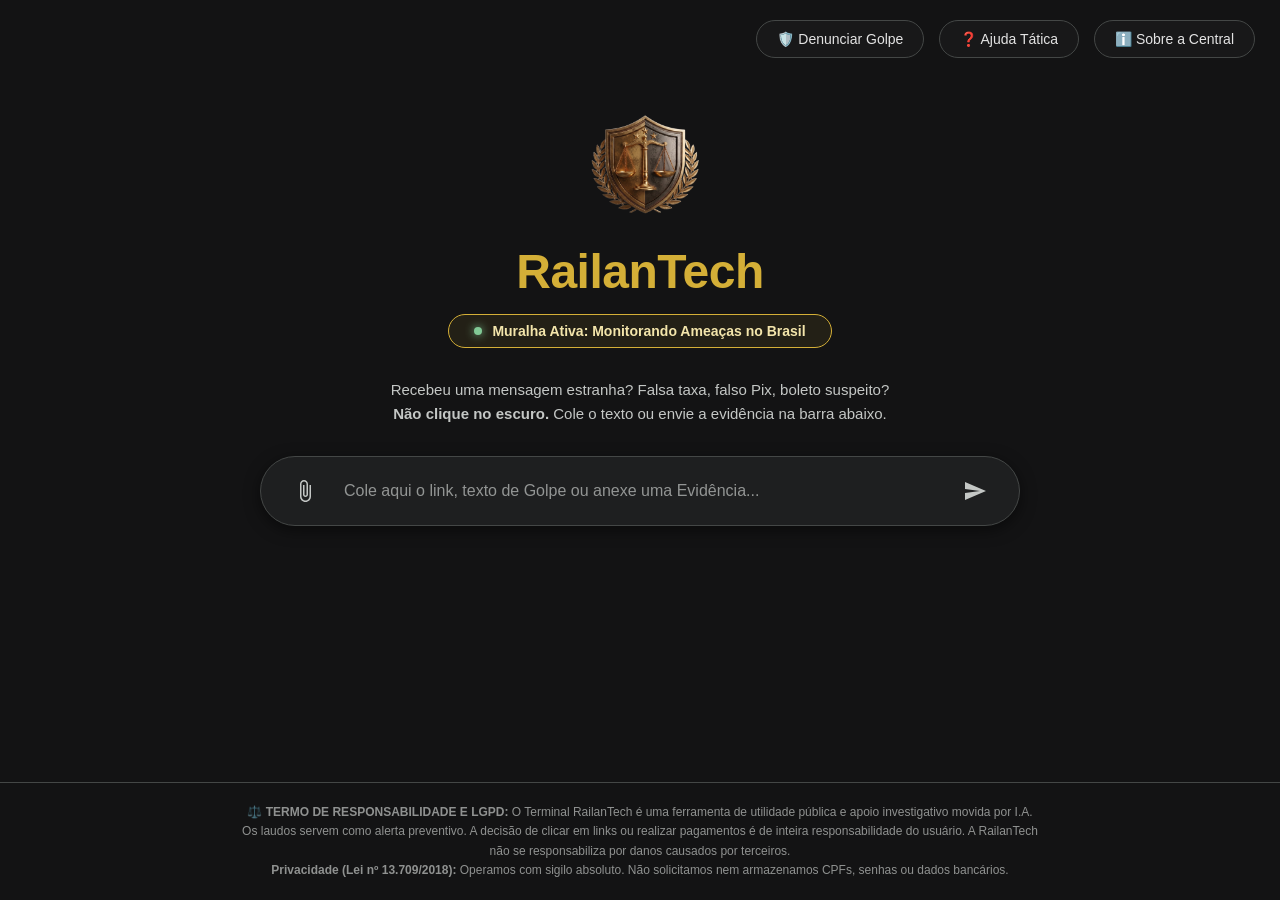
==== commit 6bce6178: "Update index.html" ====
--- a/index.html
+++ b/index.html
@@ -11,52 +11,31 @@
 --destaque-azul: #a8c7fa; --vermelho-alerta: #f28b82; --verde-seguro: #81c995;
 --ouro-puro: #d4af37; --ouro-brilho: #f3e5ab; --fundo-modal: rgba(0, 0, 0, 0.85);
 }
-
-* {
-margin: 0; padding: 0; box-sizing: border-box;
-font-family: -apple-system, BlinkMacSystemFont, "Segoe UI", Roboto, Helvetica, Arial, sans-serif;
--webkit-tap-highlight-color: transparent;
-}
-
-body {
-background-color: var(--bg-principal); color: var(--texto-principal);
-min-height: 100dvh; display: flex; flex-direction: column;
-align-items: center; overflow-x: hidden;
-}
-input, button, textarea {
--webkit-appearance: none; border: none; outline: none;
-}
-/* =========================================
-1. MENU ESTRATÉGICO
-========================================= */
+* { margin: 0; padding: 0; box-sizing: border-box; font-family: -apple-system, BlinkMacSystemFont, "Segoe UI", Roboto, Helvetica, Arial, sans-serif; -webkit-tap-highlight-color: transparent; }
+body { background-color: var(--bg-principal); color: var(--texto-principal); min-height: 100dvh; display: flex; flex-direction: column; align-items: center; overflow-x: hidden; }
+input, button, textarea { -webkit-appearance: none; border: none; outline: none; }
+
+/* 1. MENU */
 .top-bar { position: absolute; top: 0; width: 100%; padding: 20px 25px; display: flex; justify-content: flex-end; align-items: center; z-index: 100; }
-.menu-btn { background: none; color: var(--texto-secundario); cursor: pointer; padding: 10px; border-radius: 50%; transition: 0.2s; display: flex; align-items: center; justify-content: center;
-}
-.menu-flutuante { position: absolute; top: 70px; right: 25px; background-color: var(--bg-secundario); border-radius: 12px; width: 350px; padding: 12px 0;
-border: 1px solid var(--borda); display: none; z-index: 101; box-shadow: 0 10px 30px rgba(0,0,0,0.8); }
+.menu-btn { background: none; color: var(--texto-secundario); cursor: pointer; padding: 10px; border-radius: 50%; transition: 0.2s; display: flex; align-items: center; justify-content: center; }
+.menu-flutuante { position: absolute; top: 70px; right: 25px; background-color: var(--bg-secundario); border-radius: 12px; width: 350px; padding: 12px 0; border: 1px solid var(--borda); display: none; z-index: 101; box-shadow: 0 10px 30px rgba(0,0,0,0.8); }
 .menu-flutuante.ativo { display: block; animation: fadeIn 0.2s; }
-.menu-item { padding: 16px 20px; display: flex; align-items: center; gap: 15px; color: var(--texto-principal); font-size: 16px; font-weight: 500; cursor: pointer;
-transition: 0.2s; }
+.menu-item { padding: 16px 20px; display: flex; align-items: center; gap: 15px; color: var(--texto-principal); font-size: 16px; font-weight: 500; cursor: pointer; transition: 0.2s; }
 .menu-item:hover { background-color: rgba(255,255,255,0.05); }
 @media (min-width: 1025px) {
 .menu-btn { display: none; }
-.menu-flutuante { position: static; display: flex !important; flex-direction: row; gap: 15px; background: transparent; border: none; padding: 0; width: auto;
-box-shadow: none; }
+.menu-flutuante { position: static; display: flex !important; flex-direction: row; gap: 15px; background: transparent; border: none; padding: 0; width: auto; box-shadow: none; }
 .menu-item { padding: 10px 20px; border-radius: 30px; border: 1px solid var(--borda); background-color: rgba(255,255,255,0.02); font-size: 14px; }
 .menu-item:hover { background-color: rgba(255,255,255,0.08); border-color: var(--texto-secundario); }
 }
-/* =========================================
-2. NÚCLEO CENTRAL (DASHBOARD)
-========================================= */
-.main-container { width: 100%; max-width: 800px; padding: 20px; display: flex; flex-direction: column; align-items: center; text-align: center; margin-top: 15dvh; }
+
+/* 2. NÚCLEO CENTRAL */
+.main-container { width: 100%; max-width: 800px; padding: 20px; display: flex; flex-direction: column; align-items: center; text-align: center; margin-top: 10dvh; flex: 1;}
 .conteudo-central img { width: 220px; height: auto; margin-bottom: 20px; }
 .titulo-central { color: var(--ouro-puro); font-size: 48px; font-weight: 600; margin-bottom: 15px; letter-spacing: -0.5px; }
-.placar-autoridade { background: rgba(212, 175, 55, 0.08); border: 1px solid var(--ouro-puro); border-radius: 30px; padding: 8px 25px; color: var(--ouro-brilho); font-weight: 600;
-font-size: 14px; margin-bottom: 30px; display: inline-flex; align-items: center; gap: 10px; }
-.placar-autoridade span { display: inline-block; width: 8px; height: 8px; background-color: var(--verde-seguro); border-radius: 50%; box-shadow: 0 0 10px var(--verde-seguro);
-animation: pulse 2s infinite; }
-.prompt-box { width: 100%; background-color: var(--bg-secundario); border-radius: 40px; display: flex; align-items: center; padding: 10px 20px; border: 1px solid var(--borda);
-margin-bottom: 30px; transition: 0.3s; box-shadow: 0 4px 15px rgba(0,0,0,0.5); }
+.placar-autoridade { background: rgba(212, 175, 55, 0.08); border: 1px solid var(--ouro-puro); border-radius: 30px; padding: 8px 25px; color: var(--ouro-brilho); font-weight: 600; font-size: 14px; margin-bottom: 30px; display: inline-flex; align-items: center; gap: 10px; }
+.placar-autoridade span { display: inline-block; width: 8px; height: 8px; background-color: var(--verde-seguro); border-radius: 50%; box-shadow: 0 0 10px var(--verde-seguro); animation: pulse 2s infinite; }
+.prompt-box { width: 100%; background-color: var(--bg-secundario); border-radius: 40px; display: flex; align-items: center; padding: 10px 20px; border: 1px solid var(--borda); margin-bottom: 30px; transition: 0.3s; box-shadow: 0 4px 15px rgba(0,0,0,0.5); }
 .prompt-box:focus-within { border-color: var(--texto-secundario); background-color: var(--bg-hover); box-shadow: 0 4px 20px rgba(0,0,0,0.7); }
 .prompt-box input[type="text"] { flex: 1; background: transparent; color: var(--texto-principal); font-size: 16px; padding: 15px; }
 .prompt-box input[type="text"]::placeholder { color: var(--texto-secundario); opacity: 0.7; }
@@ -69,55 +48,41 @@
 .mensagem-ia.seguro { border-left: 4px solid var(--verde-seguro); }
 .mensagem-ia.neutro { border-left: 4px solid var(--destaque-azul); }
 .preview-imagem { max-width: 100%; max-height: 250px; border-radius: 8px; margin-bottom: 15px; display: none; border: 1px solid var(--borda); object-fit: contain; }
-/* =========================================
-3. ARQUITETURA MODAL (O COFRE BLINDADO)
-========================================= */
-.modal-overlay { position: fixed; top: 0; left: 0; width: 100%; height: 100%; background: var(--fundo-modal); z-index: 999; display: none; align-items: center;
-justify-content: center; backdrop-filter: blur(8px); animation: fadeIn 0.3s; }
-.modal-content { background-color: var(--bg-secundario); border-radius: 20px; width: 90%; max-width: 600px; padding: 40px; padding-bottom: 50px; position: relative; max-height: 85dvh; overflow-y: auto;
-border: 1px solid var(--borda); box-shadow: 0 15px 50px rgba(0,0,0,0.8); }
+
+/* 3. MODAIS E FORMULÁRIO */
+.modal-overlay { position: fixed; top: 0; left: 0; width: 100%; height: 100%; background: var(--fundo-modal); z-index: 999; display: none; align-items: center; justify-content: center; backdrop-filter: blur(8px); animation: fadeIn 0.3s; }
+.modal-content { background-color: var(--bg-secundario); border-radius: 20px; width: 90%; max-width: 600px; padding: 40px; padding-bottom: 50px; position: relative; max-height: 85dvh; overflow-y: auto; border: 1px solid var(--borda); box-shadow: 0 15px 50px rgba(0,0,0,0.8); }
 .modal-title { font-size: 22px; margin-bottom: 25px; color: var(--ouro-brilho); display: flex; align-items: center; gap: 10px; font-weight: 600; padding-right: 30px; }
-.btn-fechar { position: absolute; top: 20px; right: 20px; background: transparent; color: var(--texto-secundario); cursor: pointer; font-size: 22px; width: 40px; height: 40px;
-border-radius: 50%; display: flex; align-items: center; justify-content: center; transition: 0.2s; }
+.btn-fechar { position: absolute; top: 20px; right: 20px; background: transparent; color: var(--texto-secundario); cursor: pointer; font-size: 22px; width: 40px; height: 40px; border-radius: 50%; display: flex; align-items: center; justify-content: center; transition: 0.2s; }
 .btn-fechar:hover { background-color: rgba(255,255,255,0.08); color: var(--vermelho-alerta); }
 .secao-dossie { margin-bottom: 25px; }
 .secao-dossie p { margin-bottom: 10px; font-weight: 600; color: var(--texto-principal); font-size: 15px; }
 .botoes-grid { display: grid; grid-template-columns: 1fr 1fr; gap: 10px; }
-.btn-opcao { background: var(--bg-principal); border: 2px solid var(--borda); color: var(--texto-secundario); padding: 15px; border-radius: 12px; cursor: pointer; font-size: 15px; font-weight: 600;
-transition: 0.2s; }
+.btn-opcao { background: var(--bg-principal); border: 2px solid var(--borda); color: var(--texto-secundario); padding: 15px; border-radius: 12px; cursor: pointer; font-size: 15px; font-weight: 600; transition: 0.2s; }
 .btn-opcao.selecionado { background: rgba(212, 175, 55, 0.1); border-color: var(--ouro-puro); color: var(--ouro-brilho); }
-.input-texto { width: 100%; background: var(--bg-principal); border: 1px solid var(--borda); color: var(--texto-principal); padding: 15px; border-radius: 12px; margin-bottom: 10px; font-size: 16px;
-}
+.input-texto { width: 100%; background: var(--bg-principal); border: 1px solid var(--borda); color: var(--texto-principal); padding: 15px; border-radius: 12px; margin-bottom: 10px; font-size: 16px; }
 textarea.input-texto { resize: vertical; }
 .input-texto:focus { border-color: var(--ouro-puro); }
-.btn-fantasma { width: 100%; background: transparent; border: 1px dashed var(--borda); color: var(--texto-secundario); padding: 15px; border-radius: 12px; cursor: pointer; font-size: 15px;
-display: flex; justify-content: center; align-items: center; gap: 8px; }
-.btn-enviar-dossie { background: linear-gradient(45deg, var(--ouro-puro), var(--ouro-brilho)); color: #000; padding: 18px; border-radius: 35px; font-weight: 700; width: 100%; cursor: pointer; font-size: 16px;
-margin-top: 15px; margin-bottom: 10px; transition: 0.2s; box-shadow: 0 4px 15px rgba(212, 175, 55, 0.3); }
+.btn-fantasma { width: 100%; background: transparent; border: 1px dashed var(--borda); color: var(--texto-secundario); padding: 15px; border-radius: 12px; cursor: pointer; font-size: 15px; display: flex; justify-content: center; align-items: center; gap: 8px; }
+.btn-enviar-dossie { background: linear-gradient(45deg, var(--ouro-puro), var(--ouro-brilho)); color: #000; padding: 18px; border-radius: 35px; font-weight: 700; width: 100%; cursor: pointer; font-size: 16px; margin-top: 15px; margin-bottom: 10px; transition: 0.2s; box-shadow: 0 4px 15px rgba(212, 175, 55, 0.3); }
 .btn-enviar-dossie:hover { transform: translateY(-2px); box-shadow: 0 6px 20px rgba(212, 175, 55, 0.5); }
-.protocolo-box { background: var(--bg-principal); border: 1px solid var(--ouro-puro); padding: 15px; border-radius: 10px; font-size: 22px; font-weight: bold; color: var(--ouro-brilho);
-margin: 20px 0; letter-spacing: 2px; text-align: center; }
-
-/* =========================================
-4. FLUIDEZ ESTRATÉGICA
-========================================= */
-@media (max-width: 1024px) {
-.main-container { margin-top: 10dvh; width: 90%; }
-.titulo-central { font-size: 42px; }
-}
+.protocolo-box { background: var(--bg-principal); border: 1px solid var(--ouro-puro); padding: 15px; border-radius: 10px; font-size: 22px; font-weight: bold; color: var(--ouro-brilho); margin: 20px 0; letter-spacing: 2px; text-align: center; }
+
+@media (max-width: 1024px) { .titulo-central { font-size: 42px; } }
 @media (max-width: 768px) {
 .main-container { margin-top: 5dvh; padding: 10px; width: 100%; }
-.titulo-central { font-size: 36px; }
-.conteudo-central img { width: 160px; }
-.prompt-box { padding: 6px 12px; }
-.prompt-box input[type="text"] { font-size: 16px; padding: 12px 5px; }
+.titulo-central { font-size: 36px; } .conteudo-central img { width: 160px; }
+.prompt-box { padding: 6px 12px; } .prompt-box input[type="text"] { font-size: 16px; padding: 12px 5px; }
 .menu-flutuante { width: 90%; left: 5%; right: 5%; top: 70px; }
 .modal-content { padding: 25px 20px 45px 20px; width: 95%; max-height: 90dvh; }
-.botoes-grid { grid-template-columns: 1fr !important; }
-.btn-fechar { top: 15px; right: 15px; }
+.botoes-grid { grid-template-columns: 1fr !important; } .btn-fechar { top: 15px; right: 15px; }
 }
 @keyframes pulse { 0% { opacity: 0.5; } 50% { opacity: 1; } 100% { opacity: 0.5; } }
 @keyframes fadeIn { from { opacity: 0; } to { opacity: 1; } }
+
+/* RODAPÉ LEGAL */
+.rodape-lgpd { width: 100%; padding: 20px; border-top: 1px solid var(--borda); text-align: center; background-color: var(--bg-principal); margin-top: auto; }
+.rodape-lgpd p { color: var(--texto-secundario); font-size: 12px; line-height: 1.6; opacity: 0.7; max-width: 800px; margin: 0 auto; }
 </style>
 </head>
 <body>
@@ -127,17 +92,18 @@
 </button>
 <div class="menu-flutuante" id="menuFlutuante">
 <div class="menu-item" onclick="abrirModalOSINT('form-dossie')">  🛡️   Denunciar Golpe</div>
-<div class="menu-item" onclick="abrirModalOSINT('painel-ajuda')">  ❓   Ajuda T á tica</div>
+<div class="menu-item" onclick="abrirModalOSINT('painel-ajuda')">  ❓   Ajuda Tática</div>
 <div class="menu-item" onclick="abrirModalOSINT('painel-sobre')">  ℹ️   Sobre a Central</div>
 </div>
 </div>
+
 <div class="main-container">
 <div class="conteudo-central">
-<img src="escudo-sem-fundo.png" alt="Escudo RailanTech">
+<img src="escudo-sem-fundo.png" alt="Escudo RailanTech" onerror="this.style.display='none'">
 <h1 class="titulo-central">RailanTech</h1>
 <div class="placar-autoridade"><span></span> Muralha Ativa: Monitorando Ameaças no Brasil</div>
 <p style="color: var(--texto-secundario); margin-bottom: 30px; font-size: 15px; max-width: 600px; line-height: 1.6;">
-Recebeu uma mensagem estranha? Falsa taxa, falso Pix, boleto suspeito?
+Recebeu uma mensagem estranha? Falsa taxa, falso Pix, boleto suspeito?<br>
 <b>Não clique no escuro.</b> Cole o texto ou envie a evidência na barra abaixo.
 </p>
 </div>
@@ -158,6 +124,13 @@
 </div>
 </div>
 
+<div class="rodape-lgpd">
+    <p>
+        <b>⚖️ TERMO DE RESPONSABILIDADE E LGPD:</b> O Terminal RailanTech é uma ferramenta de utilidade pública e apoio investigativo movida por I.A. Os laudos servem como alerta preventivo. A decisão de clicar em links ou realizar pagamentos é de inteira responsabilidade do usuário. A RailanTech não se responsabiliza por danos causados por terceiros.<br>
+        <b>Privacidade (Lei nº 13.709/2018):</b> Operamos com sigilo absoluto. Não solicitamos nem armazenamos CPFs, senhas ou dados bancários.
+    </p>
+</div>
+
 <div class="modal-overlay" id="modalOSINT">
 <div class="modal-content">
 <button class="btn-fechar" onclick="document.getElementById('modalOSINT').style.display='none'">  ✖  </button>
@@ -167,7 +140,7 @@
 <div class="secao-dossie">
 <p>1. Quem foi o alvo da tentativa de golpe?</p>
 <div class="botoes-grid">
-<button class="btn-opcao selecionado" id="btn-cidadao" onclick="selecionarPerfil('Cidadão')">  👤   Sou Cidadão (Pessoa Física)</button>
+<button class="btn-opcao selecionado" id="btn-cidadao" onclick="selecionarPerfil('Cidadão')">  👤   Sou Cidadão (PF)</button>
 <button class="btn-opcao" id="btn-empresa" onclick="selecionarPerfil('Empresa')">  🏢   Sou Empresa (CNPJ)</button>
 </div>
 </div>
@@ -181,10 +154,10 @@
 </div>
 <div class="secao-dossie">
 <p>3. Conte do seu jeito o que aconteceu:</p>
-<textarea id="texto-relato" class="input-texto" rows="4" placeholder="Escreva aqui ou grave um vídeo/áudio no botão abaixo..."></textarea>
+<textarea id="texto-relato" class="input-texto" rows="4" placeholder="Escreva aqui ou anexe uma evidência..."></textarea>
 <input type="file" id="input-anexo-dossie" accept="image/*,video/*,audio/*" style="display:none" onchange="prepararAnexoDossie(event)">
 <button class="btn-fantasma" id="btn-ui-anexo" onclick="document.getElementById('input-anexo-dossie').click()">
-📎   Anexar Evidência (Print / Vídeo Libras / Áudio)
+📎   Anexar Evidência (Print / Áudio)
 </button>
 </div>
 <input type="text" id="contato-opcional" class="input-texto" placeholder="Seu WhatsApp ou E-mail (Opcional)">
@@ -192,31 +165,26 @@
 </div>
 
 <div id="tela-sucesso" style="display:none; text-align: center; padding: 20px 0;">
-<h3 style="color: var(--verde-seguro); font-size: 24px; margin-bottom: 15px;">  ✅   Den ú ncia Registrada!</h3>
-<p style="color: var(--texto-secundario); font-size: 15px;">Você agiu como um verdadeiro Agente. Sua denúncia foi processada sob o protocolo oficial:</p>
+<h3 style="color: var(--verde-seguro); font-size: 24px; margin-bottom: 15px;">  ✅   Denúncia Registrada!</h3>
+<p style="color: var(--texto-secundario); font-size: 15px;">Sua denúncia foi processada sob o protocolo oficial:</p>
 <div class="protocolo-box" id="num-protocolo">RT-BR-...</div>
 <button class="btn-opcao selecionado" style="width: 100%;" onclick="document.getElementById('modalOSINT').style.display='none'">Fechar e Voltar à Base</button>
 </div>
 
 <div id="painel-ajuda" style="display:none;">
-<div class="modal-title">  ❓   Ajuda T á tica</div>
-<p style="color: var(--texto-secundario); font-size: 15px; margin-bottom: 18px; line-height: 1.6;">  🚨   <b>1.
-Congele e Capture:</b> O bandido sempre tenta usar o medo e a pressa contra você.
-Não clique em nenhum link no escuro! Respire, tire um Print (foto da tela) ou copie o texto da mensagem suspeita.</p>
-<p style="color: var(--texto-secundario); font-size: 15px; margin-bottom: 18px; line-height: 1.6;">  📥   <b>2.
-Acione o Radar:</b> Venha para a nossa Central. Cole o texto do golpe na barra principal ou clique no <b>Clipe de Papel</b> para enviar a foto da conversa.</p>
-<p style="color: var(--texto-secundario); font-size: 15px; margin-bottom: 18px; line-height: 1.6;">  ⚖️   <b>3.
-O Veredito Oficial:</b> Deixe a nossa Inteligência agir. Se acender a luz do <b style="color: var(--vermelho-alerta);">Alerta Vermelho</b>, é fraude: bloqueie o contato imediatamente.
-Se brilhar o <b style="color: var(--verde-seguro);">Selo Verde</b>, fique em paz, o acesso é seguro.</p>
+<div class="modal-title">  ❓   Ajuda Tática</div>
+<p style="color: var(--texto-secundario); font-size: 15px; margin-bottom: 18px; line-height: 1.6;">  🚨   <b>1. Congele e Capture:</b> Não clique em nenhum link no escuro! Tire um Print (foto da tela) da mensagem suspeita.</p>
+<p style="color: var(--texto-secundario); font-size: 15px; margin-bottom: 18px; line-height: 1.6;">  📥   <b>2. Acione o Radar:</b> Cole o texto do golpe na barra principal ou anexe a foto da conversa.</p>
+<p style="color: var(--texto-secundario); font-size: 15px; margin-bottom: 18px; line-height: 1.6;">  ⚖️   <b>3. O Veredito Oficial:</b> Se acender a luz do <b style="color: var(--vermelho-alerta);">Alerta Vermelho</b>, é fraude: bloqueie o contato. Se brilhar o <b style="color: var(--verde-seguro);">Selo Verde</b>, o acesso é seguro.</p>
 </div>
 
 <div id="painel-sobre" style="display:none;">
 <div class="modal-title">  ℹ️   Sobre a RailanTech</div>
-<p style="color: var(--texto-secundario); font-size: 15px; line-height: 1.6;">O <b>Terminal de Inteligência RailanTech</b> é uma muralha de segurança contra o cibercrime.
-Desenvolvido com arquitetura de dados OSINT Nível 1, operando com inteligência artificial para proteção da população brasileira contra golpes virtuais.</p>
-</div>
-</div>
-</div>
+<p style="color: var(--texto-secundario); font-size: 15px; line-height: 1.6;">O <b>Terminal de Inteligência RailanTech</b> é uma muralha de segurança contra o cibercrime. Desenvolvido com arquitetura de dados OSINT Nível 1 para proteção da população brasileira.</p>
+</div>
+</div>
+</div>
+
 <script>
 // ATENÇÃO COMANDANTE: INSIRA AQUI O LINK REAL DO SEU CLOUDFLARE WORKER
 const API_MATRIZ = "https://motor-osint-privado.analise-seguranca.workers.dev";
@@ -233,26 +201,18 @@
 inputLink.placeholder = "Cole aqui o link, texto de Golpe ou anexe uma Evidência...";
 return;
 }
-if (isTypingPaused || inputLink.value !== "") {
-setTimeout(maquinaDeEscrever, 1000);
-return;
-}
+if (isTypingPaused || inputLink.value !== "") { setTimeout(maquinaDeEscrever, 1000); return; }
 const fraseAtual = frasesMobile[iFrase];
 if (!apagando) {
 inputLink.placeholder = fraseAtual.substring(0, iLetra + 1);
 iLetra++;
-if (iLetra === fraseAtual.length) {
-apagando = true;
-setTimeout(maquinaDeEscrever, newTextDelay);
-} else { setTimeout(maquinaDeEscrever, typingDelay); }
+if (iLetra === fraseAtual.length) { apagando = true; setTimeout(maquinaDeEscrever, newTextDelay); } 
+else { setTimeout(maquinaDeEscrever, typingDelay); }
 } else {
 inputLink.placeholder = fraseAtual.substring(0, iLetra - 1);
 iLetra--;
-if (iLetra === 0) {
-apagando = false;
-iFrase = (iFrase + 1) % frasesMobile.length;
-setTimeout(maquinaDeEscrever, typingDelay);
-} else { setTimeout(maquinaDeEscrever, eraseDelay); }
+if (iLetra === 0) { apagando = false; iFrase = (iFrase + 1) % frasesMobile.length; setTimeout(maquinaDeEscrever, typingDelay); } 
+else { setTimeout(maquinaDeEscrever, eraseDelay); }
 }
 }
 window.onload = function() { setTimeout(maquinaDeEscrever, 500); };
@@ -268,7 +228,7 @@
 document.getElementById('texto-relato').value = '';
 document.getElementById('contato-opcional').value = '';
 const btnUi = document.getElementById('btn-ui-anexo');
-btnUi.innerHTML = '  📎   Anexar Evidência (Print / Vídeo Libras / Áudio)';
+btnUi.innerHTML = '  📎   Anexar Evidência (Print / Áudio)';
 btnUi.style.color = 'var(--texto-secundario)';
 }
 document.getElementById(painelID).style.display = 'block';
@@ -278,9 +238,7 @@
 document.addEventListener('click', function(event) {
 const menu = document.getElementById('menuFlutuante');
 const btnMenu = document.querySelector('.menu-btn');
-if (!menu.contains(event.target) && !btnMenu.contains(event.target)) {
-menu.classList.remove('ativo');
-}
+if (!menu.contains(event.target) && !btnMenu.contains(event.target)) { menu.classList.remove('ativo'); }
 });
 
 function aplicarCoresLaudo(msgBox, texto) {
@@ -301,8 +259,7 @@
 const req = await fetch(API_MATRIZ, { method: "POST", headers: { "Content-Type": "application/json" }, body: JSON.stringify({ tipo: "link", dado: inputDado }) });
 const data = await req.json();
 exibirResposta(data.analise);
-} catch (e) { exibirResposta("  🚨   [ ALERTA CRÍTICO ]   🚨  \n\nFalha na comunicação com a base.");
-}
+} catch (e) { exibirResposta("ERRO CRÍTICO"); }
 }
 
 async function processarImagemNeural(event) {
@@ -318,27 +275,44 @@
 const req = await fetch(API_MATRIZ, { method: "POST", headers: { "Content-Type": "application/json" }, body: JSON.stringify({ tipo: "imagem", dado: base64 }) });
 const data = await req.json();
 exibirResposta(data.analise);
-} catch (err) { exibirResposta("  🚨   [ ALERTA CRÍTICO ]   🚨  \n\nArquivo muito grande para leitura neural.");
-}
+} catch (err) { exibirResposta("ERRO CRÍTICO"); }
 };
 reader.readAsDataURL(file);
 }
 
+// ♟️ A FUNÇÃO PRINCIPAL: COM O PROTOCOLO DE 48 HORAS INJETADO
 function exibirResposta(textoOriginal) {
 document.getElementById('loading-varredura').style.display = "none";
 const msgBox = document.getElementById('mensagem-resposta');
 document.getElementById('resultado-box').style.display = "flex";
 let txt = textoOriginal ? textoOriginal.replace(/\n/g, '<br>') : "Erro de sistema.";
 
-// 💎 FILTRO DE OURO: Transforma os **asteriscos** em Negrito Elegante
+// Tradutor de Negrito Elegante
 txt = txt.replace(/\*\*(.*?)\*\*/g, '<strong style="color: #ffffff; letter-spacing: 0.5px;">$1</strong>');
+
+// ♟️ LÓGICA REVERSA E PSICOLÓGICA (O PROTOCOLO 48H)
+if (txt.includes("FALHA NEURAL") || txt.includes("ERRO CRÍTICO")) {
+    txt = `
+    <div style="text-align: center;">
+        <h3 style="color: var(--ouro-brilho); margin-bottom: 15px;">⚠️ [ AMEAÇA COMPLEXA DETECTADA ]</h3>
+        <p style="color: var(--texto-secundario); font-size: 15px; margin-bottom: 20px; line-height: 1.6;">
+            O nosso radar interceptou a leitura para proteger o seu dispositivo. Esta evidência possui bloqueios profundos e exige <b>Perícia Humana Avançada</b> (Prazo: 24h a 48h).<br><br>
+            Por favor, inicie um Dossiê Oficial agora para gerar o seu <b>Número de Protocolo</b> e receber o laudo final em segurança.
+        </p>
+        <button class="btn-opcao selecionado" style="width: 100%; border-color: var(--vermelho-alerta);" onclick="abrirModalOSINT('form-dossie')">
+            📎 Iniciar Dossiê e Gerar Protocolo
+        </button>
+    </div>`;
+    msgBox.className = "mensagem-ia alerta";
+    msgBox.innerHTML = txt;
+    return;
+}
 
 msgBox.innerHTML = txt; 
 aplicarCoresLaudo(msgBox, txt);
 }
 
 let dossieDados = { perfil: 'Cidadão', canal: 'WhatsApp', anexoBase64: null };
-
 function selecionarPerfil(tipo) {
 dossieDados.perfil = tipo;
 document.getElementById('btn-cidadao').classList.remove('selecionado');
@@ -361,7 +335,7 @@
 reader.onload = function(e) {
 dossieDados.anexoBase64 = e.target.result;
 const btnUi = document.getElementById('btn-ui-anexo');
-btnUi.innerHTML = '  ✅   Evid ê ncia Capturada (' + file.name.substring(0,12) + '...)';
+btnUi.innerHTML = '  ✅   Evidência Capturada (' + file.name.substring(0,12) + '...)';
 btnUi.style.color = 'var(--verde-seguro)';
 };
 reader.readAsDataURL(file);
@@ -374,8 +348,7 @@
 if(!relato && !dossieDados.anexoBase64) { alert("Descreva o que aconteceu ou anexe um arquivo."); return; }
 const btnTx = document.getElementById('btn-transmitir');
 btnTx.innerText = "Criptografando..."; btnTx.disabled = true;
-const payload = { alerta: true, perfil: dossieDados.perfil, canal: dossieDados.canal, mensagem: relato || "Relato em anexo", contato: contato ||
-"Anônimo", anexo: dossieDados.anexoBase64 };
+const payload = { alerta: true, perfil: dossieDados.perfil, canal: dossieDados.canal, mensagem: relato || "Relato em anexo", contato: contato || "Anônimo", anexo: dossieDados.anexoBase64 };
 try {
 const req = await fetch(API_MATRIZ, { method: "POST", headers: { "Content-Type": "application/json" }, body: JSON.stringify(payload) });
 const data = await req.json();
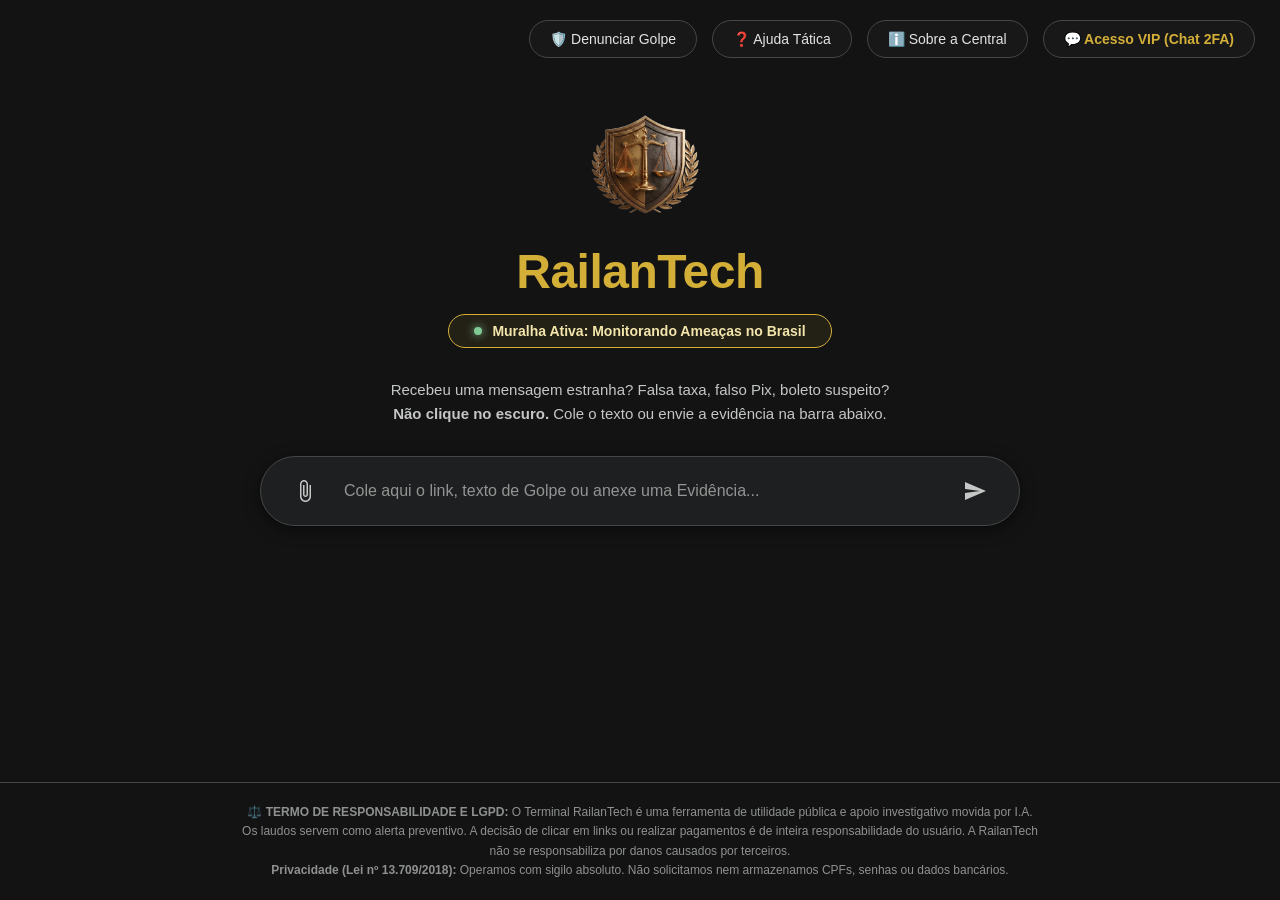
==== commit cedaf863: "Update index.html" ====
--- a/index.html
+++ b/index.html
@@ -80,7 +80,7 @@
 @keyframes pulse { 0% { opacity: 0.5; } 50% { opacity: 1; } 100% { opacity: 0.5; } }
 @keyframes fadeIn { from { opacity: 0; } to { opacity: 1; } }
 
-/* RODAPÉ LEGAL */
+/* RODAPÉ LEGAL LGPD */
 .rodape-lgpd { width: 100%; padding: 20px; border-top: 1px solid var(--borda); text-align: center; background-color: var(--bg-principal); margin-top: auto; }
 .rodape-lgpd p { color: var(--texto-secundario); font-size: 12px; line-height: 1.6; opacity: 0.7; max-width: 800px; margin: 0 auto; }
 </style>
@@ -94,6 +94,7 @@
 <div class="menu-item" onclick="abrirModalOSINT('form-dossie')">  🛡️   Denunciar Golpe</div>
 <div class="menu-item" onclick="abrirModalOSINT('painel-ajuda')">  ❓   Ajuda Tática</div>
 <div class="menu-item" onclick="abrirModalOSINT('painel-sobre')">  ℹ️   Sobre a Central</div>
+<div class="menu-item" style="color: var(--ouro-puro); font-weight: bold;" onclick="abrirModalOSINT('painel-chat')">  💬  Acesso VIP (Chat 2FA)</div>
 </div>
 </div>
 
@@ -125,15 +126,16 @@
 </div>
 
 <div class="rodape-lgpd">
-    <p>
-        <b>⚖️ TERMO DE RESPONSABILIDADE E LGPD:</b> O Terminal RailanTech é uma ferramenta de utilidade pública e apoio investigativo movida por I.A. Os laudos servem como alerta preventivo. A decisão de clicar em links ou realizar pagamentos é de inteira responsabilidade do usuário. A RailanTech não se responsabiliza por danos causados por terceiros.<br>
-        <b>Privacidade (Lei nº 13.709/2018):</b> Operamos com sigilo absoluto. Não solicitamos nem armazenamos CPFs, senhas ou dados bancários.
-    </p>
+<p>
+<b> ⚖️ TERMO DE RESPONSABILIDADE E LGPD:</b> O Terminal RailanTech é uma ferramenta de utilidade pública e apoio investigativo movida por I.A. Os laudos servem como alerta preventivo. A decisão de clicar em links ou realizar pagamentos é de inteira responsabilidade do usuário. A RailanTech não se responsabiliza por danos causados por terceiros.<br>
+<b>Privacidade (Lei nº 13.709/2018):</b> Operamos com sigilo absoluto. Não solicitamos nem armazenamos CPFs, senhas ou dados bancários.
+</p>
 </div>
 
 <div class="modal-overlay" id="modalOSINT">
 <div class="modal-content">
 <button class="btn-fechar" onclick="document.getElementById('modalOSINT').style.display='none'">  ✖  </button>
+
 <div id="form-dossie" style="display:none;">
 <div class="modal-title">  🛡️   Dossiê de Investigação</div>
 <p style="color: var(--texto-secundario); margin-bottom: 25px; font-size: 14px;">Suas informações ajudam a alimentar a nossa Lista Negra.</p>
@@ -173,15 +175,27 @@
 
 <div id="painel-ajuda" style="display:none;">
 <div class="modal-title">  ❓   Ajuda Tática</div>
-<p style="color: var(--texto-secundario); font-size: 15px; margin-bottom: 18px; line-height: 1.6;">  🚨   <b>1. Congele e Capture:</b> Não clique em nenhum link no escuro! Tire um Print (foto da tela) da mensagem suspeita.</p>
+<p style="color: var(--texto-secundario); font-size: 15px; margin-bottom: 18px; line-height: 1.6;">  🚨   <b>1. Congele e Capture:</b> Não clique em nenhum link no escuro! Tire um Print da mensagem suspeita.</p>
 <p style="color: var(--texto-secundario); font-size: 15px; margin-bottom: 18px; line-height: 1.6;">  📥   <b>2. Acione o Radar:</b> Cole o texto do golpe na barra principal ou anexe a foto da conversa.</p>
-<p style="color: var(--texto-secundario); font-size: 15px; margin-bottom: 18px; line-height: 1.6;">  ⚖️   <b>3. O Veredito Oficial:</b> Se acender a luz do <b style="color: var(--vermelho-alerta);">Alerta Vermelho</b>, é fraude: bloqueie o contato. Se brilhar o <b style="color: var(--verde-seguro);">Selo Verde</b>, o acesso é seguro.</p>
+<p style="color: var(--texto-secundario); font-size: 15px; margin-bottom: 18px; line-height: 1.6;">  ⚖️   <b>3. O Veredito Oficial:</b> Se acender a luz do <b style="color: var(--vermelho-alerta);">Alerta Vermelho</b>, é fraude. Se brilhar o <b style="color: var(--verde-seguro);">Selo Verde</b>, o acesso é seguro.</p>
 </div>
 
 <div id="painel-sobre" style="display:none;">
 <div class="modal-title">  ℹ️   Sobre a RailanTech</div>
 <p style="color: var(--texto-secundario); font-size: 15px; line-height: 1.6;">O <b>Terminal de Inteligência RailanTech</b> é uma muralha de segurança contra o cibercrime. Desenvolvido com arquitetura de dados OSINT Nível 1 para proteção da população brasileira.</p>
 </div>
+
+<div id="painel-chat" style="display:none;">
+<div class="modal-title">💬 Chat Pericial (2FA)</div>
+<p style="color: var(--texto-secundario); font-size: 15px; margin-bottom: 20px;">Insira o código de acesso fornecido pelo Agente para acessar o seu laudo definitivo e seguro.</p>
+<div style="display: flex; gap: 10px; flex-direction: column; align-items: center;">
+<input type="text" id="input-codigo-2fa" class="input-texto" placeholder="Ex: 4883" style="text-align: center; font-size: 24px; letter-spacing: 5px; width: 100%; max-width: 200px; margin-bottom: 5px;">
+<button class="btn-enviar-dossie" onclick="iniciarChat2FA()" id="btn-iniciar-chat" style="width: 100%; max-width: 200px; padding: 12px; margin-top: 5px;">Validar Código</button>
+</div>
+<div id="area-chat-mensagens" style="display: none; margin-top: 25px; background: var(--bg-principal); border: 1px solid var(--borda); border-radius: 12px; padding: 15px; height: 300px; overflow-y: auto; flex-direction: column; gap: 10px;">
+</div>
+</div>
+
 </div>
 </div>
 
@@ -206,12 +220,12 @@
 if (!apagando) {
 inputLink.placeholder = fraseAtual.substring(0, iLetra + 1);
 iLetra++;
-if (iLetra === fraseAtual.length) { apagando = true; setTimeout(maquinaDeEscrever, newTextDelay); } 
+if (iLetra === fraseAtual.length) { apagando = true; setTimeout(maquinaDeEscrever, newTextDelay); }
 else { setTimeout(maquinaDeEscrever, typingDelay); }
 } else {
 inputLink.placeholder = fraseAtual.substring(0, iLetra - 1);
 iLetra--;
-if (iLetra === 0) { apagando = false; iFrase = (iFrase + 1) % frasesMobile.length; setTimeout(maquinaDeEscrever, typingDelay); } 
+if (iLetra === 0) { apagando = false; iFrase = (iFrase + 1) % frasesMobile.length; setTimeout(maquinaDeEscrever, typingDelay); }
 else { setTimeout(maquinaDeEscrever, eraseDelay); }
 }
 }
@@ -223,6 +237,8 @@
 document.getElementById('tela-sucesso').style.display = 'none';
 document.getElementById('painel-ajuda').style.display = 'none';
 document.getElementById('painel-sobre').style.display = 'none';
+document.getElementById('painel-chat').style.display = 'none'; 
+
 if(painelID === 'form-dossie') {
 dossieDados.anexoBase64 = null;
 document.getElementById('texto-relato').value = '';
@@ -231,6 +247,14 @@
 btnUi.innerHTML = '  📎   Anexar Evidência (Print / Áudio)';
 btnUi.style.color = 'var(--texto-secundario)';
 }
+
+if(painelID === 'painel-chat') {
+document.getElementById('input-codigo-2fa').value = '';
+document.getElementById('input-codigo-2fa').disabled = false;
+document.getElementById('btn-iniciar-chat').style.display = 'block';
+document.getElementById('area-chat-mensagens').style.display = 'none';
+}
+
 document.getElementById(painelID).style.display = 'block';
 document.getElementById('modalOSINT').style.display = 'flex';
 }
@@ -280,35 +304,31 @@
 reader.readAsDataURL(file);
 }
 
-// ♟️ A FUNÇÃO PRINCIPAL: COM O PROTOCOLO DE 48 HORAS INJETADO
 function exibirResposta(textoOriginal) {
 document.getElementById('loading-varredura').style.display = "none";
 const msgBox = document.getElementById('mensagem-resposta');
 document.getElementById('resultado-box').style.display = "flex";
 let txt = textoOriginal ? textoOriginal.replace(/\n/g, '<br>') : "Erro de sistema.";
 
-// Tradutor de Negrito Elegante
 txt = txt.replace(/\*\*(.*?)\*\*/g, '<strong style="color: #ffffff; letter-spacing: 0.5px;">$1</strong>');
 
-// ♟️ LÓGICA REVERSA E PSICOLÓGICA (O PROTOCOLO 48H)
 if (txt.includes("FALHA NEURAL") || txt.includes("ERRO CRÍTICO")) {
-    txt = `
-    <div style="text-align: center;">
-        <h3 style="color: var(--ouro-brilho); margin-bottom: 15px;">⚠️ [ AMEAÇA COMPLEXA DETECTADA ]</h3>
-        <p style="color: var(--texto-secundario); font-size: 15px; margin-bottom: 20px; line-height: 1.6;">
-            O nosso radar interceptou a leitura para proteger o seu dispositivo. Esta evidência possui bloqueios profundos e exige <b>Perícia Humana Avançada</b> (Prazo: 24h a 48h).<br><br>
-            Por favor, inicie um Dossiê Oficial agora para gerar o seu <b>Número de Protocolo</b> e receber o laudo final em segurança.
-        </p>
-        <button class="btn-opcao selecionado" style="width: 100%; border-color: var(--vermelho-alerta);" onclick="abrirModalOSINT('form-dossie')">
-            📎 Iniciar Dossiê e Gerar Protocolo
-        </button>
-    </div>`;
-    msgBox.className = "mensagem-ia alerta";
-    msgBox.innerHTML = txt;
-    return;
-}
-
-msgBox.innerHTML = txt; 
+txt = `
+<div style="text-align: center;">
+<h3 style="color: var(--ouro-brilho); margin-bottom: 15px;">  ⚠️  [ AMEAÇA COMPLEXA DETECTADA ]</h3>
+<p style="color: var(--texto-secundario); font-size: 15px; margin-bottom: 20px; line-height: 1.6;">
+O nosso radar interceptou a leitura para proteger o seu dispositivo. Esta evidência possui bloqueios profundos e exige <b>Perícia Humana Avançada</b> (Prazo: 24h a 48h).<br><br>
+Por favor, inicie um Dossiê Oficial agora para gerar o seu <b>Número de Protocolo</b> e receber o laudo final em segurança.
+</p>
+<button class="btn-opcao selecionado" style="width: 100%; border-color: var(--vermelho-alerta);" onclick="abrirModalOSINT('form-dossie')">
+📎  Iniciar Dossiê e Gerar Protocolo
+</button>
+</div>`;
+msgBox.className = "mensagem-ia alerta";
+msgBox.innerHTML = txt;
+return;
+}
+msgBox.innerHTML = txt;
 aplicarCoresLaudo(msgBox, txt);
 }
 
@@ -358,6 +378,60 @@
 } catch(e) { alert("Falha de conexão. O arquivo pode ser muito pesado."); }
 finally { btnTx.innerText = "Transmitir Dossiê para a Central"; btnTx.disabled = false; }
 }
+
+async function iniciarChat2FA() {
+const codigo = document.getElementById('input-codigo-2fa').value.trim();
+if(codigo.length < 4) { alert("Digite um código válido de pelo menos 4 dígitos."); return; }
+document.getElementById('btn-iniciar-chat').style.display = "none";
+document.getElementById('input-codigo-2fa').disabled = true;
+const areaChat = document.getElementById('area-chat-mensagens');
+areaChat.style.display = "flex";
+areaChat.innerHTML = "";
+adicionarMensagemChat("cidadao", `Código de verificação [${codigo}] inserido. Solicitando acesso ao laudo...`);
+setTimeout(() => {
+adicionarMensagemChat("agente", "📡 Autenticando... Conectando ao Satélite Seguro da RailanTech...");
+}, 800);
+try {
+const req = await fetch(API_MATRIZ, {
+method: "POST", headers: { "Content-Type": "application/json" }, body: JSON.stringify({ tipo: "chat2fa", codigo: codigo })
+});
+const data = await req.json();
+setTimeout(() => {
+adicionarMensagemChat("agente", data.resposta);
+}, 2500);
+} catch(e) {
+setTimeout(() => {
+adicionarMensagemChat("agente", "🚨 Erro Crítico: A conexão com o satélite militar falhou.");
+}, 2500);
+}
+}
+
+function adicionarMensagemChat(remetente, texto) {
+const areaChat = document.getElementById('area-chat-mensagens');
+const msgDiv = document.createElement('div');
+msgDiv.style.maxWidth = "85%";
+msgDiv.style.padding = "12px 16px";
+msgDiv.style.borderRadius = "15px";
+msgDiv.style.fontSize = "14px";
+msgDiv.style.lineHeight = "1.5";
+msgDiv.style.animation = "fadeIn 0.3s";
+msgDiv.style.whiteSpace = "pre-wrap";
+if(remetente === "agente") {
+msgDiv.style.background = "rgba(212, 175, 55, 0.1)";
+msgDiv.style.color = "var(--texto-principal)";
+msgDiv.style.border = "1px solid var(--ouro-puro)";
+msgDiv.style.alignSelf = "flex-start";
+msgDiv.style.borderBottomLeftRadius = "0";
+} else {
+msgDiv.style.background = "var(--bg-hover)";
+msgDiv.style.color = "var(--texto-secundario)";
+msgDiv.style.alignSelf = "flex-end";
+msgDiv.style.borderBottomRightRadius = "0";
+}
+msgDiv.innerText = texto;
+areaChat.appendChild(msgDiv);
+areaChat.scrollTop = areaChat.scrollHeight;
+}
 </script>
 </body>
 </html>
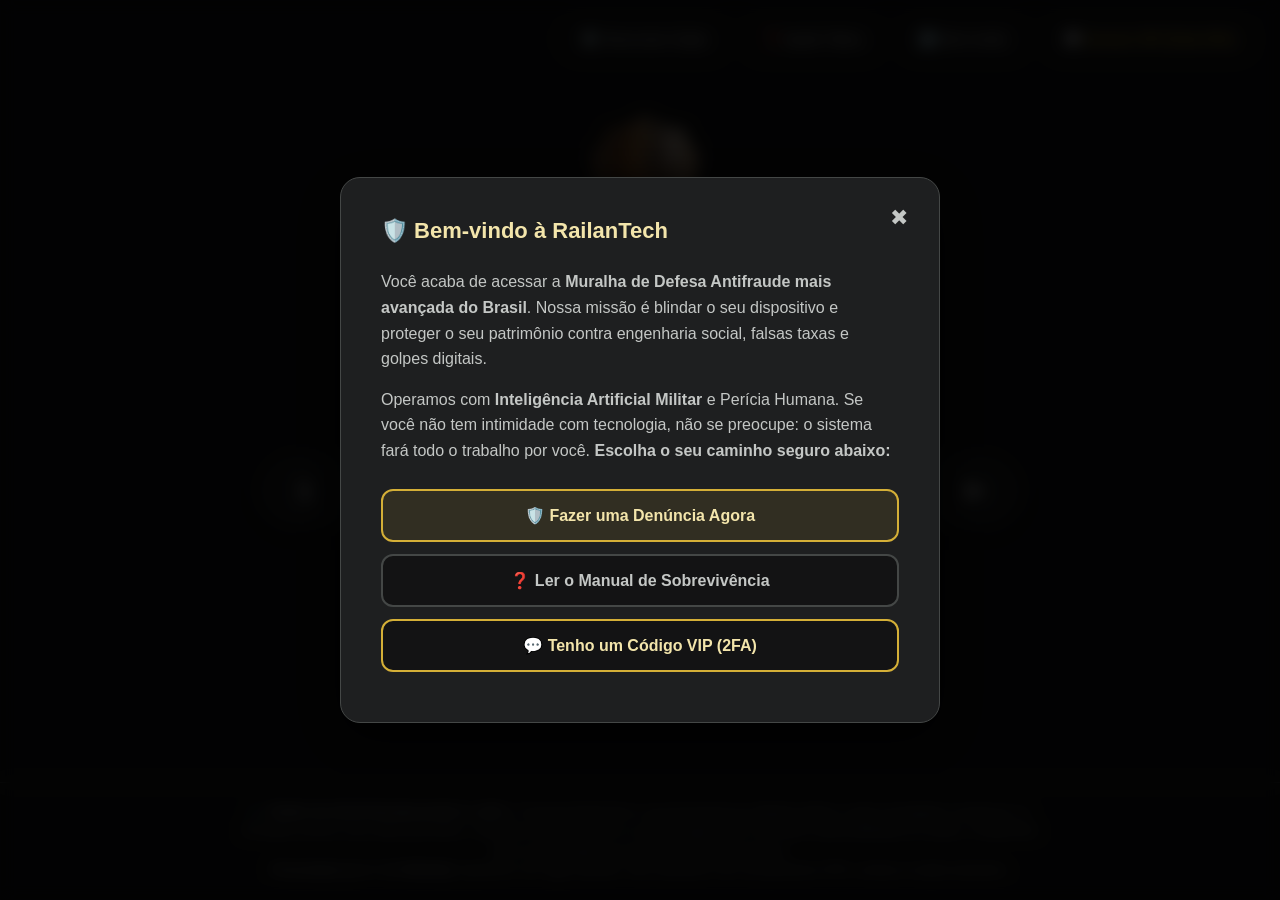
==== commit 6eb6f54c: "Update index.html" ====
--- a/index.html
+++ b/index.html
@@ -15,7 +15,7 @@
 body { background-color: var(--bg-principal); color: var(--texto-principal); min-height: 100dvh; display: flex; flex-direction: column; align-items: center; overflow-x: hidden; }
 input, button, textarea { -webkit-appearance: none; border: none; outline: none; }
 
-/* 1. MENU */
+/* 1. MENU SUPERIOR */
 .top-bar { position: absolute; top: 0; width: 100%; padding: 20px 25px; display: flex; justify-content: flex-end; align-items: center; z-index: 100; }
 .menu-btn { background: none; color: var(--texto-secundario); cursor: pointer; padding: 10px; border-radius: 50%; transition: 0.2s; display: flex; align-items: center; justify-content: center; }
 .menu-flutuante { position: absolute; top: 70px; right: 25px; background-color: var(--bg-secundario); border-radius: 12px; width: 350px; padding: 12px 0; border: 1px solid var(--borda); display: none; z-index: 101; box-shadow: 0 10px 30px rgba(0,0,0,0.8); }
@@ -57,7 +57,7 @@
 .btn-fechar:hover { background-color: rgba(255,255,255,0.08); color: var(--vermelho-alerta); }
 .secao-dossie { margin-bottom: 25px; }
 .secao-dossie p { margin-bottom: 10px; font-weight: 600; color: var(--texto-principal); font-size: 15px; }
-.botoes-grid { display: grid; grid-template-columns: 1fr 1fr; gap: 10px; }
+.botoes-grid { display: grid; grid-template-columns: 1fr 1fr 1fr; gap: 10px; }
 .btn-opcao { background: var(--bg-principal); border: 2px solid var(--borda); color: var(--texto-secundario); padding: 15px; border-radius: 12px; cursor: pointer; font-size: 15px; font-weight: 600; transition: 0.2s; }
 .btn-opcao.selecionado { background: rgba(212, 175, 55, 0.1); border-color: var(--ouro-puro); color: var(--ouro-brilho); }
 .input-texto { width: 100%; background: var(--bg-principal); border: 1px solid var(--borda); color: var(--texto-principal); padding: 15px; border-radius: 12px; margin-bottom: 10px; font-size: 16px; }
@@ -86,6 +86,7 @@
 </style>
 </head>
 <body>
+
 <div class="top-bar">
 <button class="menu-btn" onclick="document.getElementById('menuFlutuante').classList.toggle('ativo')">
 <svg viewBox="0 0 24 24" width="28" height="28" fill="currentColor"><path d="M3 18h18v-2H3v2zm0-5h18v-2H3v2zm0-7v2h18V6H3z"/></svg>
@@ -93,7 +94,7 @@
 <div class="menu-flutuante" id="menuFlutuante">
 <div class="menu-item" onclick="abrirModalOSINT('form-dossie')">  🛡️   Denunciar Golpe</div>
 <div class="menu-item" onclick="abrirModalOSINT('painel-ajuda')">  ❓   Ajuda Tática</div>
-<div class="menu-item" onclick="abrirModalOSINT('painel-sobre')">  ℹ️   Sobre a Central</div>
+<div class="menu-item" onclick="abrirModalOSINT('painel-sobre')">  ℹ️   Bem-vindo</div>
 <div class="menu-item" style="color: var(--ouro-puro); font-weight: bold;" onclick="abrirModalOSINT('painel-chat')">  💬  Acesso VIP (Chat 2FA)</div>
 </div>
 </div>
@@ -136,16 +137,53 @@
 <div class="modal-content">
 <button class="btn-fechar" onclick="document.getElementById('modalOSINT').style.display='none'">  ✖  </button>
 
+<div id="painel-sobre" style="display:none;">
+<div class="modal-title"> 🛡️ Bem-vindo à RailanTech</div>
+<p style="color: var(--texto-secundario); font-size: 16px; margin-bottom: 15px; line-height: 1.6;">
+Você acaba de acessar a <b>Muralha de Defesa Antifraude mais avançada do Brasil</b>. Nossa missão é blindar o seu dispositivo e proteger o seu patrimônio contra engenharia social, falsas taxas e golpes digitais.
+</p>
+<p style="color: var(--texto-secundario); font-size: 16px; margin-bottom: 25px; line-height: 1.6;">
+Operamos com <b>Inteligência Artificial Militar</b> e Perícia Humana. Se você não tem intimidade com tecnologia, não se preocupe: o sistema fará todo o trabalho por você. <b>Escolha o seu caminho seguro abaixo:</b>
+</p>
+<button class="btn-opcao selecionado" style="width: 100%; margin-bottom: 12px; font-size: 16px; padding: 15px;" onclick="abrirModalOSINT('form-dossie')">
+  🛡️ Fazer uma Denúncia Agora
+</button>
+<button class="btn-opcao" style="width: 100%; margin-bottom: 12px; font-size: 16px; padding: 15px; border-color: var(--borda);" onclick="abrirModalOSINT('painel-ajuda')">
+  ❓ Ler o Manual de Sobrevivência
+</button>
+<button class="btn-opcao" style="width: 100%; font-size: 16px; padding: 15px; border-color: var(--ouro-puro); color: var(--ouro-brilho);" onclick="abrirModalOSINT('painel-chat')">
+  💬 Tenho um Código VIP (2FA)
+</button>
+</div>
+
 <div id="form-dossie" style="display:none;">
 <div class="modal-title">  🛡️   Dossiê de Investigação</div>
 <p style="color: var(--texto-secundario); margin-bottom: 25px; font-size: 14px;">Suas informações ajudam a alimentar a nossa Lista Negra.</p>
+
 <div class="secao-dossie">
 <p>1. Quem foi o alvo da tentativa de golpe?</p>
-<div class="botoes-grid">
-<button class="btn-opcao selecionado" id="btn-cidadao" onclick="selecionarPerfil('Cidadão')">  👤   Sou Cidadão (PF)</button>
-<button class="btn-opcao" id="btn-empresa" onclick="selecionarPerfil('Empresa')">  🏢   Sou Empresa (CNPJ)</button>
-</div>
-</div>
+<details id="menu-sanfona-perfil" style="width: 100%; cursor: pointer;">
+  <summary id="texto-perfil-escolhido" class="btn-opcao selecionado" style="display: flex; justify-content: space-between; align-items: center; list-style: none;">
+    <span>  👤   Sou Cidadão (PF)</span> <span>▼</span>
+  </summary>
+  <div style="display: flex; flex-direction: column; gap: 8px; margin-top: 10px; padding: 15px; background: rgba(0,0,0,0.3); border: 1px solid var(--borda); border-radius: 12px;">
+    <button class="btn-opcao" style="text-align: left; border: none; background: transparent; color: var(--texto-principal); padding: 10px;" onclick="mudarPerfilSanfona('Cidadão', '  👤   Sou Cidadão (PF)')">
+      👤 Sou Cidadão (PF)
+    </button>
+    <button class="btn-opcao" style="text-align: left; border: none; background: transparent; color: var(--texto-principal); padding: 10px;" onclick="mudarPerfilSanfona('Cidadão (Idoso)', '  🧓   Sou Pessoa Idosa (+60)')">
+      🧓 Sou Pessoa Idosa (+60)
+    </button>
+    <button class="btn-opcao" style="text-align: left; border: none; background: transparent; color: var(--texto-principal); padding: 10px;" onclick="mudarPerfilSanfona('Cidadão (PCD)', '  ♿   Tenho Deficiência')">
+      ♿ Tenho Deficiência
+    </button>
+    <button class="btn-opcao" style="text-align: left; border: none; background: transparent; color: var(--texto-principal); padding: 10px;" onclick="mudarPerfilSanfona('Empresa', '  🏢   Sou Empresa (CNPJ)')">
+      🏢 Sou Empresa (CNPJ)
+    </button>
+  </div>
+</details>
+<style> summary::-webkit-details-marker { display: none; } </style>
+</div>
+
 <div class="secao-dossie">
 <p>2. Por onde o bandido tentou atacar?</p>
 <div class="botoes-grid" style="grid-template-columns: 1fr 1fr 1fr;">
@@ -154,12 +192,13 @@
 <button class="btn-opcao" onclick="selecionarCanal(this, 'SMS')">SMS/Outro</button>
 </div>
 </div>
+
 <div class="secao-dossie">
 <p>3. Conte do seu jeito o que aconteceu:</p>
 <textarea id="texto-relato" class="input-texto" rows="4" placeholder="Escreva aqui ou anexe uma evidência..."></textarea>
 <input type="file" id="input-anexo-dossie" accept="image/*,video/*,audio/*" style="display:none" onchange="prepararAnexoDossie(event)">
 <button class="btn-fantasma" id="btn-ui-anexo" onclick="document.getElementById('input-anexo-dossie').click()">
-📎   Anexar Evidência (Print / Áudio)
+  📎 Anexar Evidência
 </button>
 </div>
 <input type="text" id="contato-opcional" class="input-texto" placeholder="Seu WhatsApp ou E-mail (Opcional)">
@@ -174,19 +213,23 @@
 </div>
 
 <div id="painel-ajuda" style="display:none;">
-<div class="modal-title">  ❓   Ajuda Tática</div>
-<p style="color: var(--texto-secundario); font-size: 15px; margin-bottom: 18px; line-height: 1.6;">  🚨   <b>1. Congele e Capture:</b> Não clique em nenhum link no escuro! Tire um Print da mensagem suspeita.</p>
-<p style="color: var(--texto-secundario); font-size: 15px; margin-bottom: 18px; line-height: 1.6;">  📥   <b>2. Acione o Radar:</b> Cole o texto do golpe na barra principal ou anexe a foto da conversa.</p>
-<p style="color: var(--texto-secundario); font-size: 15px; margin-bottom: 18px; line-height: 1.6;">  ⚖️   <b>3. O Veredito Oficial:</b> Se acender a luz do <b style="color: var(--vermelho-alerta);">Alerta Vermelho</b>, é fraude. Se brilhar o <b style="color: var(--verde-seguro);">Selo Verde</b>, o acesso é seguro.</p>
-</div>
-
-<div id="painel-sobre" style="display:none;">
-<div class="modal-title">  ℹ️   Sobre a RailanTech</div>
-<p style="color: var(--texto-secundario); font-size: 15px; line-height: 1.6;">O <b>Terminal de Inteligência RailanTech</b> é uma muralha de segurança contra o cibercrime. Desenvolvido com arquitetura de dados OSINT Nível 1 para proteção da população brasileira.</p>
+<div class="modal-title"> ❓ Manual de Sobrevivência</div>
+<p style="color: var(--texto-secundario); font-size: 15px; margin-bottom: 20px; line-height: 1.6;">
+  🚨 <b>1. Congele e Capture:</b> O desespero é a maior arma do golpista. Ao receber uma ameaça, falsa taxa ou link estranho, não clique em nada no escuro. Respire fundo e tire um Print (foto da tela) ou copie o texto da mensagem suspeita.
+</p>
+<p style="color: var(--texto-secundario); font-size: 15px; margin-bottom: 20px; line-height: 1.6;">
+  📥 <b>2. Acione o Radar Neural:</b> Traga a evidência para dentro da nossa base. Cole o texto na barra principal do site ou anexe a sua foto. A nossa Inteligência Artificial fará uma varredura cruzando dados de milhares de golpes em apenas alguns segundos.
+</p>
+<p style="color: var(--texto-secundario); font-size: 15px; margin-bottom: 25px; line-height: 1.6;">
+  ⚖️ <b>3. O Veredito de Segurança:</b> Confie no sistema. Se acender a luz do <b style="color: var(--vermelho-alerta);">Alerta Vermelho</b>, bloqueie o contato imediatamente. Se a ameaça for muito complexa para a I.A., o sistema exigirá a abertura de um Dossiê para que o nosso Diretor de Operações emita um Laudo Humano definitivo.
+</p>
+<button class="btn-opcao selecionado" style="width: 100%; font-size: 16px; padding: 18px; margin-top: 15px;" onclick="abrirModalOSINT('form-dossie')">
+  🛡️ Entendi. Quero Denunciar Agora.
+</button>
 </div>
 
 <div id="painel-chat" style="display:none;">
-<div class="modal-title">💬 Chat Pericial (2FA)</div>
+<div class="modal-title"> 💬  Chat Pericial (2FA)</div>
 <p style="color: var(--texto-secundario); font-size: 15px; margin-bottom: 20px;">Insira o código de acesso fornecido pelo Agente para acessar o seu laudo definitivo e seguro.</p>
 <div style="display: flex; gap: 10px; flex-direction: column; align-items: center;">
 <input type="text" id="input-codigo-2fa" class="input-texto" placeholder="Ex: 4883" style="text-align: center; font-size: 24px; letter-spacing: 5px; width: 100%; max-width: 200px; margin-bottom: 5px;">
@@ -229,7 +272,12 @@
 else { setTimeout(maquinaDeEscrever, eraseDelay); }
 }
 }
-window.onload = function() { setTimeout(maquinaDeEscrever, 500); };
+
+// 🚨 GATILHO: ABRIR BEM-VINDO AUTOMATICAMENTE NO INÍCIO 🚨
+window.onload = function() { 
+  setTimeout(maquinaDeEscrever, 500); 
+  abrirModalOSINT('painel-sobre');
+};
 
 function abrirModalOSINT(painelID) {
 document.getElementById('menuFlutuante').classList.remove('ativo');
@@ -244,8 +292,9 @@
 document.getElementById('texto-relato').value = '';
 document.getElementById('contato-opcional').value = '';
 const btnUi = document.getElementById('btn-ui-anexo');
-btnUi.innerHTML = '  📎   Anexar Evidência (Print / Áudio)';
+btnUi.innerHTML = '  📎   Anexar Evidência';
 btnUi.style.color = 'var(--texto-secundario)';
+mudarPerfilSanfona('Cidadão', '  👤   Sou Cidadão (PF)');
 }
 
 if(painelID === 'painel-chat') {
@@ -315,13 +364,13 @@
 if (txt.includes("FALHA NEURAL") || txt.includes("ERRO CRÍTICO")) {
 txt = `
 <div style="text-align: center;">
-<h3 style="color: var(--ouro-brilho); margin-bottom: 15px;">  ⚠️  [ AMEAÇA COMPLEXA DETECTADA ]</h3>
+<h3 style="color: var(--ouro-brilho); margin-bottom: 15px;">  ⚠️   [ AMEAÇA COMPLEXA DETECTADA ]</h3>
 <p style="color: var(--texto-secundario); font-size: 15px; margin-bottom: 20px; line-height: 1.6;">
 O nosso radar interceptou a leitura para proteger o seu dispositivo. Esta evidência possui bloqueios profundos e exige <b>Perícia Humana Avançada</b> (Prazo: 24h a 48h).<br><br>
 Por favor, inicie um Dossiê Oficial agora para gerar o seu <b>Número de Protocolo</b> e receber o laudo final em segurança.
 </p>
 <button class="btn-opcao selecionado" style="width: 100%; border-color: var(--vermelho-alerta);" onclick="abrirModalOSINT('form-dossie')">
-📎  Iniciar Dossiê e Gerar Protocolo
+📎   Iniciar Dossiê e Gerar Protocolo
 </button>
 </div>`;
 msgBox.className = "mensagem-ia alerta";
@@ -333,12 +382,11 @@
 }
 
 let dossieDados = { perfil: 'Cidadão', canal: 'WhatsApp', anexoBase64: null };
-function selecionarPerfil(tipo) {
-dossieDados.perfil = tipo;
-document.getElementById('btn-cidadao').classList.remove('selecionado');
-document.getElementById('btn-empresa').classList.remove('selecionado');
-if(tipo === 'Cidadão') document.getElementById('btn-cidadao').classList.add('selecionado');
-else document.getElementById('btn-empresa').classList.add('selecionado');
+
+function mudarPerfilSanfona(valor, textoLindo) {
+  dossieDados.perfil = valor;
+  document.getElementById('texto-perfil-escolhido').innerHTML = `<span>${textoLindo}</span> <span>▼</span>`;
+  document.getElementById('menu-sanfona-perfil').removeAttribute('open');
 }
 
 function selecionarCanal(elemento, tipo) {
@@ -351,11 +399,17 @@
 function prepararAnexoDossie(event) {
 const file = event.target.files[0];
 if(file) {
+const limiteTamanho = 10 * 1024 * 1024; 
+if (file.size > limiteTamanho) {
+    alert("🚨 ARQUIVO MUITO PESADO. Para a sua segurança, o anexo de vídeo ou áudio deve ter no MÁXIMO 2 MINUTOS (10 MB).");
+    event.target.value = ''; 
+    return;
+}
 const reader = new FileReader();
 reader.onload = function(e) {
 dossieDados.anexoBase64 = e.target.result;
 const btnUi = document.getElementById('btn-ui-anexo');
-btnUi.innerHTML = '  ✅   Evidência Capturada (' + file.name.substring(0,12) + '...)';
+btnUi.innerHTML = '    ✅     Evidência Capturada (' + file.name.substring(0,12) + '...)';
 btnUi.style.color = 'var(--verde-seguro)';
 };
 reader.readAsDataURL(file);
@@ -389,7 +443,7 @@
 areaChat.innerHTML = "";
 adicionarMensagemChat("cidadao", `Código de verificação [${codigo}] inserido. Solicitando acesso ao laudo...`);
 setTimeout(() => {
-adicionarMensagemChat("agente", "📡 Autenticando... Conectando ao Satélite Seguro da RailanTech...");
+adicionarMensagemChat("agente", " 📡  Autenticando... Conectando ao Satélite Seguro da RailanTech...");
 }, 800);
 try {
 const req = await fetch(API_MATRIZ, {
@@ -401,7 +455,7 @@
 }, 2500);
 } catch(e) {
 setTimeout(() => {
-adicionarMensagemChat("agente", "🚨 Erro Crítico: A conexão com o satélite militar falhou.");
+adicionarMensagemChat("agente", " 🚨  Erro Crítico: A conexão com o satélite militar falhou.");
 }, 2500);
 }
 }
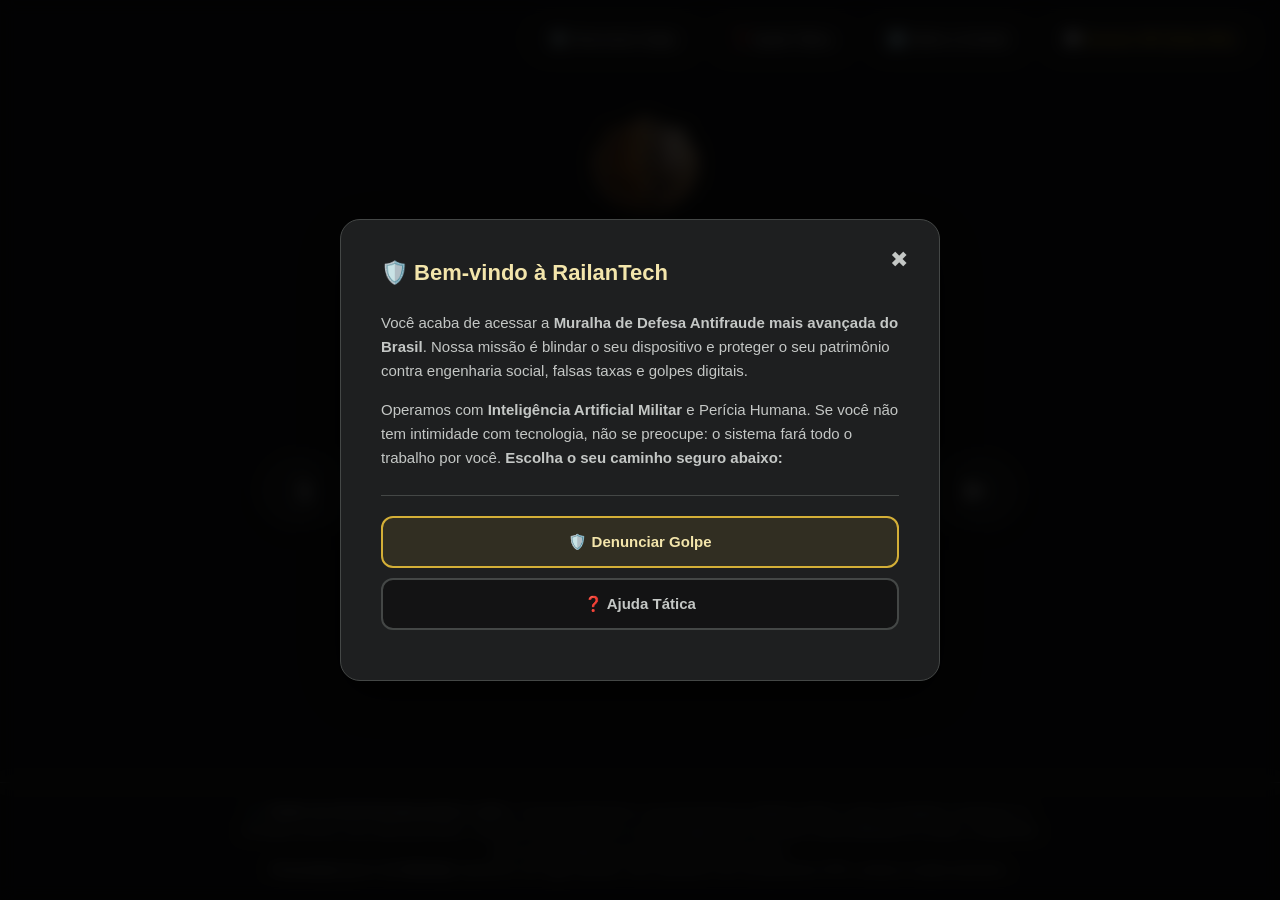
==== commit be91407e: "Update index.html" ====
--- a/index.html
+++ b/index.html
@@ -15,7 +15,7 @@
 body { background-color: var(--bg-principal); color: var(--texto-principal); min-height: 100dvh; display: flex; flex-direction: column; align-items: center; overflow-x: hidden; }
 input, button, textarea { -webkit-appearance: none; border: none; outline: none; }
 
-/* 1. MENU SUPERIOR */
+/* 1. MENU ORIGINAL */
 .top-bar { position: absolute; top: 0; width: 100%; padding: 20px 25px; display: flex; justify-content: flex-end; align-items: center; z-index: 100; }
 .menu-btn { background: none; color: var(--texto-secundario); cursor: pointer; padding: 10px; border-radius: 50%; transition: 0.2s; display: flex; align-items: center; justify-content: center; }
 .menu-flutuante { position: absolute; top: 70px; right: 25px; background-color: var(--bg-secundario); border-radius: 12px; width: 350px; padding: 12px 0; border: 1px solid var(--borda); display: none; z-index: 101; box-shadow: 0 10px 30px rgba(0,0,0,0.8); }
@@ -80,7 +80,7 @@
 @keyframes pulse { 0% { opacity: 0.5; } 50% { opacity: 1; } 100% { opacity: 0.5; } }
 @keyframes fadeIn { from { opacity: 0; } to { opacity: 1; } }
 
-/* RODAPÉ LEGAL LGPD */
+/* RODAPÉ LEGAL */
 .rodape-lgpd { width: 100%; padding: 20px; border-top: 1px solid var(--borda); text-align: center; background-color: var(--bg-principal); margin-top: auto; }
 .rodape-lgpd p { color: var(--texto-secundario); font-size: 12px; line-height: 1.6; opacity: 0.7; max-width: 800px; margin: 0 auto; }
 </style>
@@ -94,7 +94,7 @@
 <div class="menu-flutuante" id="menuFlutuante">
 <div class="menu-item" onclick="abrirModalOSINT('form-dossie')">  🛡️   Denunciar Golpe</div>
 <div class="menu-item" onclick="abrirModalOSINT('painel-ajuda')">  ❓   Ajuda Tática</div>
-<div class="menu-item" onclick="abrirModalOSINT('painel-sobre')">  ℹ️   Bem-vindo</div>
+<div class="menu-item" onclick="abrirModalOSINT('painel-sobre')">  ℹ️   Sobre a Central</div>
 <div class="menu-item" style="color: var(--ouro-puro); font-weight: bold;" onclick="abrirModalOSINT('painel-chat')">  💬  Acesso VIP (Chat 2FA)</div>
 </div>
 </div>
@@ -139,21 +139,21 @@
 
 <div id="painel-sobre" style="display:none;">
 <div class="modal-title"> 🛡️ Bem-vindo à RailanTech</div>
-<p style="color: var(--texto-secundario); font-size: 16px; margin-bottom: 15px; line-height: 1.6;">
+<p style="color: var(--texto-secundario); font-size: 15px; margin-bottom: 15px; line-height: 1.6;">
 Você acaba de acessar a <b>Muralha de Defesa Antifraude mais avançada do Brasil</b>. Nossa missão é blindar o seu dispositivo e proteger o seu patrimônio contra engenharia social, falsas taxas e golpes digitais.
 </p>
-<p style="color: var(--texto-secundario); font-size: 16px; margin-bottom: 25px; line-height: 1.6;">
+<p style="color: var(--texto-secundario); font-size: 15px; margin-bottom: 25px; line-height: 1.6;">
 Operamos com <b>Inteligência Artificial Militar</b> e Perícia Humana. Se você não tem intimidade com tecnologia, não se preocupe: o sistema fará todo o trabalho por você. <b>Escolha o seu caminho seguro abaixo:</b>
 </p>
-<button class="btn-opcao selecionado" style="width: 100%; margin-bottom: 12px; font-size: 16px; padding: 15px;" onclick="abrirModalOSINT('form-dossie')">
-  🛡️ Fazer uma Denúncia Agora
-</button>
-<button class="btn-opcao" style="width: 100%; margin-bottom: 12px; font-size: 16px; padding: 15px; border-color: var(--borda);" onclick="abrirModalOSINT('painel-ajuda')">
-  ❓ Ler o Manual de Sobrevivência
-</button>
-<button class="btn-opcao" style="width: 100%; font-size: 16px; padding: 15px; border-color: var(--ouro-puro); color: var(--ouro-brilho);" onclick="abrirModalOSINT('painel-chat')">
-  💬 Tenho um Código VIP (2FA)
-</button>
+
+<div style="margin-top: 25px; border-top: 1px solid var(--borda); padding-top: 20px;">
+<button class="btn-opcao selecionado" style="width: 100%; margin-bottom: 10px; font-size: 15px;" onclick="abrirModalOSINT('form-dossie')">
+  🛡️ Denunciar Golpe
+</button>
+<button class="btn-opcao" style="width: 100%; font-size: 15px; border-color: var(--borda);" onclick="abrirModalOSINT('painel-ajuda')">
+  ❓ Ajuda Tática
+</button>
+</div>
 </div>
 
 <div id="form-dossie" style="display:none;">
@@ -213,19 +213,23 @@
 </div>
 
 <div id="painel-ajuda" style="display:none;">
-<div class="modal-title"> ❓ Manual de Sobrevivência</div>
-<p style="color: var(--texto-secundario); font-size: 15px; margin-bottom: 20px; line-height: 1.6;">
-  🚨 <b>1. Congele e Capture:</b> O desespero é a maior arma do golpista. Ao receber uma ameaça, falsa taxa ou link estranho, não clique em nada no escuro. Respire fundo e tire um Print (foto da tela) ou copie o texto da mensagem suspeita.
-</p>
-<p style="color: var(--texto-secundario); font-size: 15px; margin-bottom: 20px; line-height: 1.6;">
-  📥 <b>2. Acione o Radar Neural:</b> Traga a evidência para dentro da nossa base. Cole o texto na barra principal do site ou anexe a sua foto. A nossa Inteligência Artificial fará uma varredura cruzando dados de milhares de golpes em apenas alguns segundos.
-</p>
-<p style="color: var(--texto-secundario); font-size: 15px; margin-bottom: 25px; line-height: 1.6;">
-  ⚖️ <b>3. O Veredito de Segurança:</b> Confie no sistema. Se acender a luz do <b style="color: var(--vermelho-alerta);">Alerta Vermelho</b>, bloqueie o contato imediatamente. Se a ameaça for muito complexa para a I.A., o sistema exigirá a abertura de um Dossiê para que o nosso Diretor de Operações emita um Laudo Humano definitivo.
-</p>
-<button class="btn-opcao selecionado" style="width: 100%; font-size: 16px; padding: 18px; margin-top: 15px;" onclick="abrirModalOSINT('form-dossie')">
-  🛡️ Entendi. Quero Denunciar Agora.
-</button>
+<div class="modal-title">  ❓   Ajuda Tática</div>
+<p style="color: var(--texto-secundario); font-size: 15px; margin-bottom: 18px; line-height: 1.6;">    🚨     <b>1.
+Congele e Capture:</b> Não clique em nenhum link no escuro! Tire um Print (foto da tela) da mensagem suspeita.</p>
+<p style="color: var(--texto-secundario); font-size: 15px; margin-bottom: 18px; line-height: 1.6;">    📥     <b>2.
+Acione o Radar:</b> Cole o texto do golpe na barra principal ou anexe a foto da conversa.</p>
+<p style="color: var(--texto-secundario); font-size: 15px; margin-bottom: 18px; line-height: 1.6;">    ⚖️     <b>3.
+O Veredito Oficial:</b> Se acender a luz do <b style="color: var(--vermelho-alerta);">Alerta Vermelho</b>, é fraude: bloqueie o contato.
+Se brilhar o <b style="color: var(--verde-seguro);">Selo Verde</b>, o acesso é seguro.</p>
+
+<div style="margin-top: 25px; border-top: 1px solid var(--borda); padding-top: 20px;">
+<button class="btn-opcao selecionado" style="width: 100%; margin-bottom: 10px; font-size: 15px;" onclick="abrirModalOSINT('form-dossie')">
+  🛡️ Denunciar Golpe
+</button>
+<button class="btn-opcao" style="width: 100%; font-size: 15px; border-color: var(--borda);" onclick="abrirModalOSINT('painel-sobre')">
+  ℹ️ Sobre a Central
+</button>
+</div>
 </div>
 
 <div id="painel-chat" style="display:none;">
@@ -273,7 +277,7 @@
 }
 }
 
-// 🚨 GATILHO: ABRIR BEM-VINDO AUTOMATICAMENTE NO INÍCIO 🚨
+// 🚨 GATILHO AUTOMÁTICO: ABRIR SOBRE A CENTRAL 🚨
 window.onload = function() { 
   setTimeout(maquinaDeEscrever, 500); 
   abrirModalOSINT('painel-sobre');
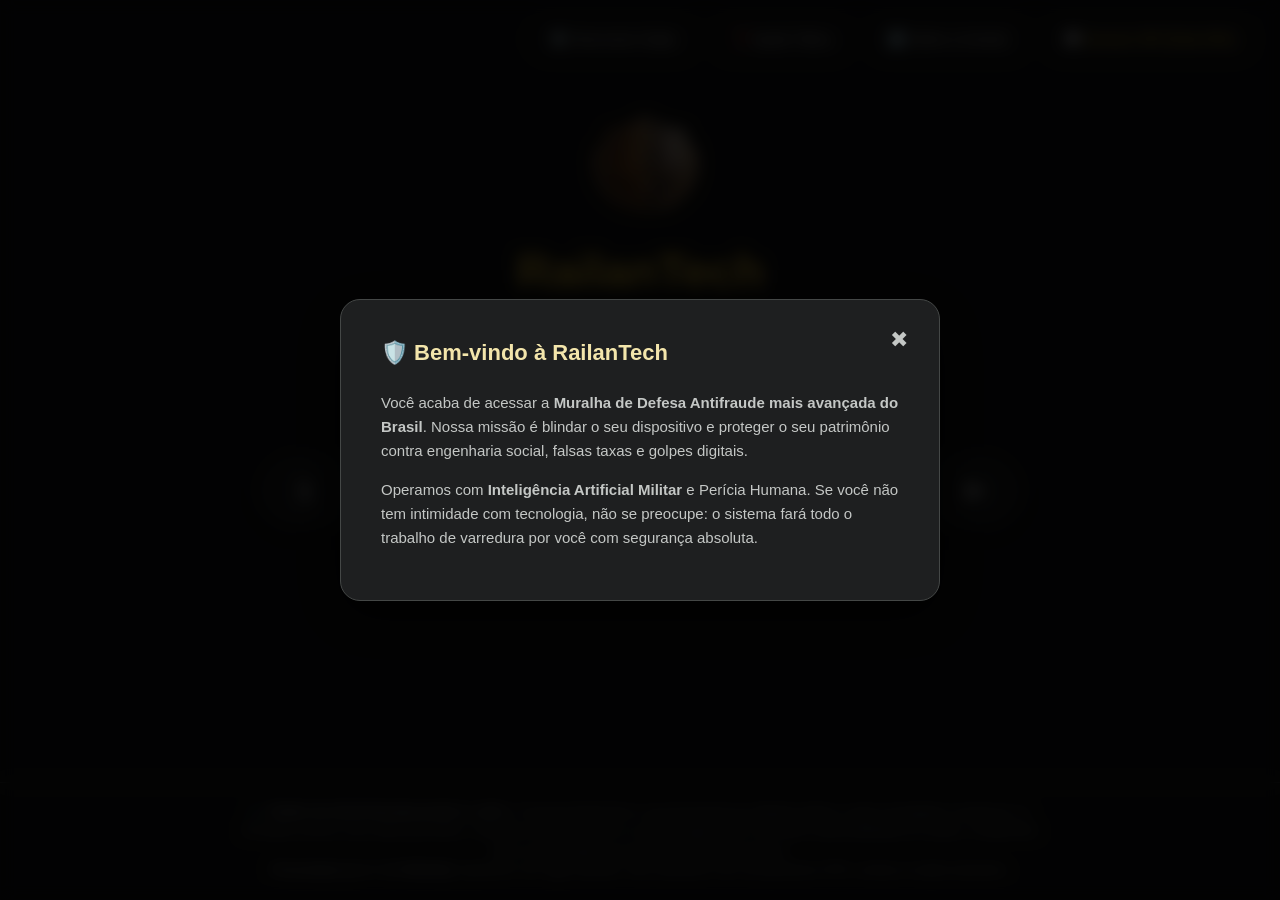
==== commit 3f38cfe5: "Update index.html" ====
--- a/index.html
+++ b/index.html
@@ -15,7 +15,7 @@
 body { background-color: var(--bg-principal); color: var(--texto-principal); min-height: 100dvh; display: flex; flex-direction: column; align-items: center; overflow-x: hidden; }
 input, button, textarea { -webkit-appearance: none; border: none; outline: none; }
 
-/* 1. MENU ORIGINAL */
+/* 1. MENU ORIGINAL (A Informática Limpa) */
 .top-bar { position: absolute; top: 0; width: 100%; padding: 20px 25px; display: flex; justify-content: flex-end; align-items: center; z-index: 100; }
 .menu-btn { background: none; color: var(--texto-secundario); cursor: pointer; padding: 10px; border-radius: 50%; transition: 0.2s; display: flex; align-items: center; justify-content: center; }
 .menu-flutuante { position: absolute; top: 70px; right: 25px; background-color: var(--bg-secundario); border-radius: 12px; width: 350px; padding: 12px 0; border: 1px solid var(--borda); display: none; z-index: 101; box-shadow: 0 10px 30px rgba(0,0,0,0.8); }
@@ -142,18 +142,9 @@
 <p style="color: var(--texto-secundario); font-size: 15px; margin-bottom: 15px; line-height: 1.6;">
 Você acaba de acessar a <b>Muralha de Defesa Antifraude mais avançada do Brasil</b>. Nossa missão é blindar o seu dispositivo e proteger o seu patrimônio contra engenharia social, falsas taxas e golpes digitais.
 </p>
-<p style="color: var(--texto-secundario); font-size: 15px; margin-bottom: 25px; line-height: 1.6;">
-Operamos com <b>Inteligência Artificial Militar</b> e Perícia Humana. Se você não tem intimidade com tecnologia, não se preocupe: o sistema fará todo o trabalho por você. <b>Escolha o seu caminho seguro abaixo:</b>
+<p style="color: var(--texto-secundario); font-size: 15px; line-height: 1.6;">
+Operamos com <b>Inteligência Artificial Militar</b> e Perícia Humana. Se você não tem intimidade com tecnologia, não se preocupe: o sistema fará todo o trabalho de varredura por você com segurança absoluta.
 </p>
-
-<div style="margin-top: 25px; border-top: 1px solid var(--borda); padding-top: 20px;">
-<button class="btn-opcao selecionado" style="width: 100%; margin-bottom: 10px; font-size: 15px;" onclick="abrirModalOSINT('form-dossie')">
-  🛡️ Denunciar Golpe
-</button>
-<button class="btn-opcao" style="width: 100%; font-size: 15px; border-color: var(--borda);" onclick="abrirModalOSINT('painel-ajuda')">
-  ❓ Ajuda Tática
-</button>
-</div>
 </div>
 
 <div id="form-dossie" style="display:none;">
@@ -221,15 +212,6 @@
 <p style="color: var(--texto-secundario); font-size: 15px; margin-bottom: 18px; line-height: 1.6;">    ⚖️     <b>3.
 O Veredito Oficial:</b> Se acender a luz do <b style="color: var(--vermelho-alerta);">Alerta Vermelho</b>, é fraude: bloqueie o contato.
 Se brilhar o <b style="color: var(--verde-seguro);">Selo Verde</b>, o acesso é seguro.</p>
-
-<div style="margin-top: 25px; border-top: 1px solid var(--borda); padding-top: 20px;">
-<button class="btn-opcao selecionado" style="width: 100%; margin-bottom: 10px; font-size: 15px;" onclick="abrirModalOSINT('form-dossie')">
-  🛡️ Denunciar Golpe
-</button>
-<button class="btn-opcao" style="width: 100%; font-size: 15px; border-color: var(--borda);" onclick="abrirModalOSINT('painel-sobre')">
-  ℹ️ Sobre a Central
-</button>
-</div>
 </div>
 
 <div id="painel-chat" style="display:none;">
@@ -277,7 +259,7 @@
 }
 }
 
-// 🚨 GATILHO AUTOMÁTICO: ABRIR SOBRE A CENTRAL 🚨
+// 🚨 GATILHO AUTOMÁTICO: ABRIR SOBRE A CENTRAL NO INÍCIO 🚨
 window.onload = function() { 
   setTimeout(maquinaDeEscrever, 500); 
   abrirModalOSINT('painel-sobre');
@@ -403,6 +385,7 @@
 function prepararAnexoDossie(event) {
 const file = event.target.files[0];
 if(file) {
+// 🛡️ TRAVA DE 10MB PARA PROTEGER O SATÉLITE
 const limiteTamanho = 10 * 1024 * 1024; 
 if (file.size > limiteTamanho) {
     alert("🚨 ARQUIVO MUITO PESADO. Para a sua segurança, o anexo de vídeo ou áudio deve ter no MÁXIMO 2 MINUTOS (10 MB).");
